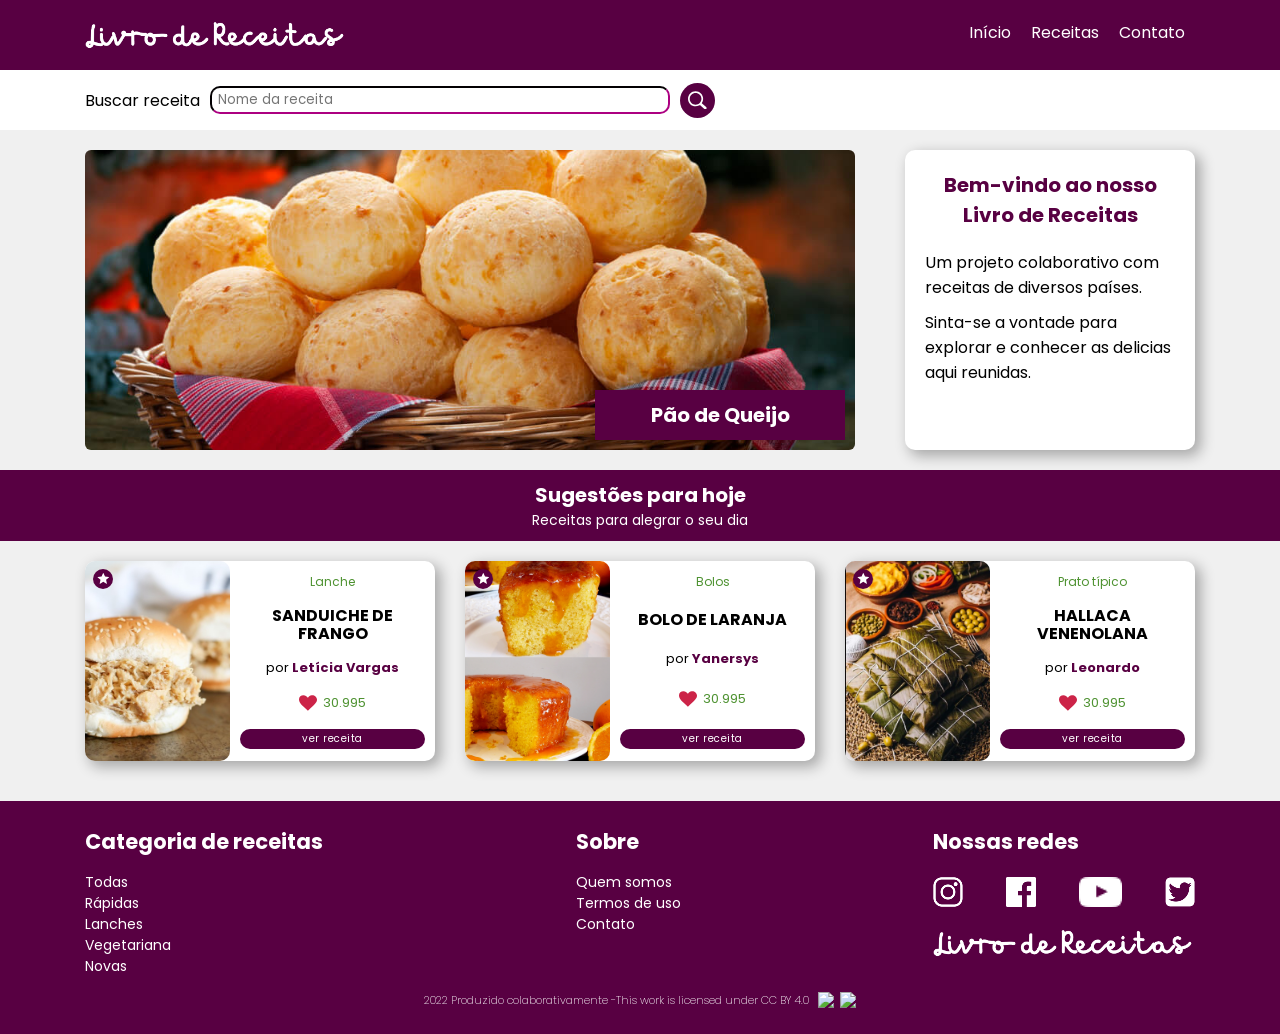
==== index.html @ b2bbbe7c "HTML and CSS" ====
<!DOCTYPE html>
<html lang="en">
<head>
  <meta charset="UTF-8">
  <meta http-equiv="X-UA-Compatible" content="IE=edge">
  <meta name="viewport" content="width=device-width, initial-scale=1.0">
  <link rel="stylesheet" href="styles.css">
  <link rel="preconnect" href="https://fonts.googleapis.com">
  <link rel="preconnect" href="https://fonts.gstatic.com" crossorigin>
  <link href="https://fonts.googleapis.com/css2?family=Poppins:ital,wght@0,200;0,400;0,700;1,200;1,400;1,700&display=swap" rel="stylesheet">
  <title>Livro de Receitas</title>
</head>
<body>
  <header>
    <nav id="upMenu">
      <div class="container">
        <img src="assets/LogoSemFundo.png" alt="Livro de Receitas" />
        <ul>
          <li><a href="#">Início</a></li>
          <li><a href="#">Receitas</a></li>
          <li><a href="#">Contato</a></li>
        </ul>
      </div>
    </nav>
    <div id="search">
      <div class="container">
        <label>Buscar receita</label>
        <input type="text" class="search" placeholder="Nome da receita"/>
        <button>
          <svg version="1.1" id="Layer_1" xmlns="http://www.w3.org/2000/svg" xmlns:xlink="http://www.w3.org/1999/xlink" x="0px" y="0px" width="122.879px" height="119.799px" viewBox="0 0 122.879 119.799" enable-background="new 0 0 122.879 119.799" xml:space="preserve">
            <g>
              <path d="M49.988,0h0.016v0.007C63.803,0.011,76.298,5.608,85.34,14.652c9.027,9.031,14.619,21.515,14.628,35.303h0.007v0.033v0.04 h-0.007c-0.005,5.557-0.917,10.905-2.594,15.892c-0.281,0.837-0.575,1.641-0.877,2.409v0.007c-1.446,3.66-3.315,7.12-5.547,10.307 l29.082,26.139l0.018,0.016l0.157,0.146l0.011,0.011c1.642,1.563,2.536,3.656,2.649,5.78c0.11,2.1-0.543,4.248-1.979,5.971 l-0.011,0.016l-0.175,0.203l-0.035,0.035l-0.146,0.16l-0.016,0.021c-1.565,1.642-3.654,2.534-5.78,2.646 c-2.097,0.111-4.247-0.54-5.971-1.978l-0.015-0.011l-0.204-0.175l-0.029-0.024L78.761,90.865c-0.88,0.62-1.778,1.209-2.687,1.765 c-1.233,0.755-2.51,1.466-3.813,2.115c-6.699,3.342-14.269,5.222-22.272,5.222v0.007h-0.016v-0.007 c-13.799-0.004-26.296-5.601-35.338-14.645C5.605,76.291,0.016,63.805,0.007,50.021H0v-0.033v-0.016h0.007 c0.004-13.799,5.601-26.296,14.645-35.338C23.683,5.608,36.167,0.016,49.955,0.007V0H49.988L49.988,0z M50.004,11.21v0.007h-0.016 h-0.033V11.21c-10.686,0.007-20.372,4.35-27.384,11.359C15.56,29.578,11.213,39.274,11.21,49.973h0.007v0.016v0.033H11.21 c0.007,10.686,4.347,20.367,11.359,27.381c7.009,7.012,16.705,11.359,27.403,11.361v-0.007h0.016h0.033v0.007 c10.686-0.007,20.368-4.348,27.382-11.359c7.011-7.009,11.358-16.702,11.36-27.4h-0.006v-0.016v-0.033h0.006 c-0.006-10.686-4.35-20.372-11.358-27.384C70.396,15.56,60.703,11.213,50.004,11.21L50.004,11.21z"/>
            </g>
          </svg>
        </button>
      </div>
    </div>
  </header>
  <main>
    <section class="container highlight">
      <div class="highlightImage">
        <span class="recipeTitle">Pão de Queijo</span>
        <img src="assets/recipes/paoDeQueijo.jpg" alt="Receita de pão de queijo" />
      </div>
      <aside>
        <header>Bem-vindo ao nosso Livro de Receitas</header>
        <p>Um projeto colaborativo com receitas de diversos países.</p>
        <p>Sinta-se a vontade para explorar e conhecer as delicias aqui reunidas.</p>
      </aside>
    </section>
    <section id="recipes">
      <header class="recipesHeader">
        <h1>Sugestões para hoje</h2>
        <h2>Receitas para alegrar o seu dia</h2>
      </header>
      <div class="container recipesBody">
        <article class="recipeCard">
          <div class="recipeImage">
            <button class="recipeFavorite" title="Favoritar receita">
              <svg id="Layer_1" data-name="Layer 1" xmlns="http://www.w3.org/2000/svg" viewBox="0 0 122.88 117.19">
                <path d="M64.39,2,80.11,38.76,120,42.33a3.2,3.2,0,0,1,1.83,5.59h0L91.64,74.25l8.92,39a3.2,3.2,0,0,1-4.87,3.4L61.44,96.19,27.09,116.73a3.2,3.2,0,0,1-4.76-3.46h0l8.92-39L1.09,47.92A3.2,3.2,0,0,1,3,42.32l39.74-3.56L58.49,2a3.2,3.2,0,0,1,5.9,0Z"/>
              </svg>
            </button>
            <img src="assets/recipes/sanduicheDeFrango.jpg" alt="Foto de uma receita" />
          </div>
          <div class="recipeInfo">
            <label class="recipeType">Lanche</label>
            <h3>Sanduiche de Frango</h3>
            <label class="recipeAuthor">por <span>Letícia Vargas</span></label>
            <span class="recipeFavorites">
              <svg id="Layer_1" data-name="Layer 1" xmlns="http://www.w3.org/2000/svg" viewBox="0 0 122.88 107.39">
                <path class="cls-1" d="M60.83,17.18c8-8.35,13.62-15.57,26-17C110-2.46,131.27,21.26,119.57,44.61c-3.33,6.65-10.11,14.56-17.61,22.32-8.23,8.52-17.34,16.87-23.72,23.2l-17.4,17.26L46.46,93.55C29.16,76.89,1,55.92,0,29.94-.63,11.74,13.73.08,30.25.29c14.76.2,21,7.54,30.58,16.89Z"/>
              </svg>
              <label>30.995</label>
            </span>
            <a href="#" target="_self" class="recipeLink">
              ver receita
            </a>
          </div>
        </article>
        <article class="recipeCard">
          <div class="recipeImage">
            <button class="recipeFavorite" title="Favoritar receita">
              <svg id="Layer_1" data-name="Layer 1" xmlns="http://www.w3.org/2000/svg" viewBox="0 0 122.88 117.19">
                <path d="M64.39,2,80.11,38.76,120,42.33a3.2,3.2,0,0,1,1.83,5.59h0L91.64,74.25l8.92,39a3.2,3.2,0,0,1-4.87,3.4L61.44,96.19,27.09,116.73a3.2,3.2,0,0,1-4.76-3.46h0l8.92-39L1.09,47.92A3.2,3.2,0,0,1,3,42.32l39.74-3.56L58.49,2a3.2,3.2,0,0,1,5.9,0Z"/>
              </svg>
            </button>
            <img src="assets/recipes/boloDeLaranja.jpg" alt="Foto de uma receita" />
          </div>
          <div class="recipeInfo">
            <label class="recipeType">Bolos</label>
            <h3>Bolo de Laranja</h3>
            <label class="recipeAuthor">por <span>Yanersys</span></label>
            <span class="recipeFavorites">
              <svg id="Layer_1" data-name="Layer 1" xmlns="http://www.w3.org/2000/svg" viewBox="0 0 122.88 107.39">
                <path class="cls-1" d="M60.83,17.18c8-8.35,13.62-15.57,26-17C110-2.46,131.27,21.26,119.57,44.61c-3.33,6.65-10.11,14.56-17.61,22.32-8.23,8.52-17.34,16.87-23.72,23.2l-17.4,17.26L46.46,93.55C29.16,76.89,1,55.92,0,29.94-.63,11.74,13.73.08,30.25.29c14.76.2,21,7.54,30.58,16.89Z"/>
              </svg>
              <label>30.995</label>
            </span>
            <a href="#" target="_self" class="recipeLink">
              ver receita
            </a>
          </div>
        </article>
        <article class="recipeCard">
          <div class="recipeImage">
            <button class="recipeFavorite" title="Favoritar receita">
              <svg id="Layer_1" data-name="Layer 1" xmlns="http://www.w3.org/2000/svg" viewBox="0 0 122.88 117.19">
                <path d="M64.39,2,80.11,38.76,120,42.33a3.2,3.2,0,0,1,1.83,5.59h0L91.64,74.25l8.92,39a3.2,3.2,0,0,1-4.87,3.4L61.44,96.19,27.09,116.73a3.2,3.2,0,0,1-4.76-3.46h0l8.92-39L1.09,47.92A3.2,3.2,0,0,1,3,42.32l39.74-3.56L58.49,2a3.2,3.2,0,0,1,5.9,0Z"/>
              </svg>
            </button>
            <img src="assets/recipes/hallacaVenezolana.jpg" alt="Foto da Hallaca Venenolana" />
          </div>
          <div class="recipeInfo">
            <label class="recipeType">Prato típico</label>
            <h3>Hallaca Venenolana</h3>
            <label class="recipeAuthor">por <span>Leonardo</span></label>
            <span class="recipeFavorites">
              <svg id="Layer_1" data-name="Layer 1" xmlns="http://www.w3.org/2000/svg" viewBox="0 0 122.88 107.39">
                <path class="cls-1" d="M60.83,17.18c8-8.35,13.62-15.57,26-17C110-2.46,131.27,21.26,119.57,44.61c-3.33,6.65-10.11,14.56-17.61,22.32-8.23,8.52-17.34,16.87-23.72,23.2l-17.4,17.26L46.46,93.55C29.16,76.89,1,55.92,0,29.94-.63,11.74,13.73.08,30.25.29c14.76.2,21,7.54,30.58,16.89Z"/>
              </svg>
              <label>30.995</label>
            </span>
            <a href="#" target="_self" class="recipeLink">
              ver receita
            </a>
          </div>
        </article>
      </div>
    </section>
  </main>

  <footer>
    <div class="container">
      <div class="footer">
        <div class="infoCollumn">
          <h3>Categoria de receitas</h3>
          <ul>
            <li><a href="#">Todas</a></li>
            <li><a href="#">Rápidas</a></li>
            <li><a href="#">Lanches</a></li>
            <li><a href="#">Vegetariana</a></li>
            <li><a href="#">Novas</a></li>
          </ul>
        </div>
        <div class="infoCollumn">
          <h3>Sobre</h3>
          <ul>
            <li><a href="#">Quem somos</a></li>
            <li><a href="#">Termos de uso</a></li>
            <li><a href="#">Contato</a></li>
          </ul>
        </div>
        <div class="infoSocialMedia">
          <h3>Nossas redes</h3>
          <span>
            <a href="#"><img src="assets/instagram.png" alt="Visite nosso perfil no Instagram"/></a>
            <a href="#"><img src="assets/facebook.png" alt="Visite nossa página no facebook"/></a>
            <a href="#"><img src="assets/youtube.png" alt="Você já conhece nosso canal do youtube" /></a>
            <a href="#"><img src="assets/twitter.png" alt="Conheça nosso perfil no twitter" /></a>
          </span>
          <img src="assets/LogoSemFundo.png" alt="Livro de Receitas" />
        </div>
      </div>
      <div class="creativecommons">
        <span>2022 Produzido colaborativamente - </span>
        <p xmlns:cc="http://creativecommons.org/ns#" >This work is licensed under <a href="http://creativecommons.org/licenses/by/4.0/?ref=chooser-v1" target="_blank" rel="license noopener noreferrer" style="display:inline-block;">CC BY 4.0
          <img style="height:20px!important;margin-left:6px;vertical-align:text-bottom;" src="https://mirrors.creativecommons.org/presskit/icons/cc.svg?ref=chooser-v1">
          <img style="height:20px!important;margin-left:3px;vertical-align:text-bottom;" src="https://mirrors.creativecommons.org/presskit/icons/by.svg?ref=chooser-v1"></a></p>
      </div>
    </div>
  </footer>
</body>
</html>
---- styles.css ----
/*** Configurações globais ***/
* {
  padding: 0;
  margin: 0;
  font-family: 'Poppins', sans-serif;
}

a, :visited, :hover, :active {
  text-decoration: inherit;
  color: inherit;
}

body {
  background-color: #f0f0f0;
  height: 100%;
}

.container {
  padding: 0 15px;
  margin:  0 auto;
  width: 100%;
  box-sizing: border-box;
}

ul {
  list-style: none;
}

@media (min-width: 992px) {
  .container {
    max-width: 960px;
  }
}

@media (min-width: 1200px) {
  .container {
    max-width: 1140px;
  }
}

/*** MENU SUPERIOR ***/
#upMenu {
  height: 70px;
  width: 100%;
  background-color: #580042;
  padding: 10px 50px;
  box-sizing: border-box;
  display: flex;
  align-items: center;
}

#upMenu .container {
  display: flex;
  justify-content: space-between;
}

#upMenu .container img {
  height: 30px;
}

#upMenu .container ul {
  display: flex;
  color: #FFFFFF;
}

#upMenu .container ul li {
  padding: 0 10px;
  cursor: pointer;
}

#upMenu .container ul li:hover {
  text-decoration: underline 3px solid;
  text-decoration-color: #4E9231;
  opacity: 0.8;
}

#upMenu .container ul li:active {
  text-decoration: underline wavy;
  text-decoration-color: #1E6600;
}

/*** Barra de search***/
#search {
  display: flex;
  align-items: center;
  background-color: #FFFFFF;
  width: 100%;
  height: 60px;
}

#search .container {
  display: flex;
  align-items: center;  
}

#search .container .search {
  margin: 0 10px;
  border-radius: 10px;
  width: 40%;
  padding: 2px 6px;
  border-color: #580042;
}

#search .container button {
  height: 35px;
  width: 35px;
  border: none;
  background-color: #580042;
  border-radius: 50%;
  cursor: pointer;
  display: flex;
  justify-content: center;
  align-items: center;
  border: 2px solid transparent;
}

#search .container button svg {
  width: 60%;
  height: 60%;
  fill:#FFFFFF;
}

#search .container button:hover {
  border-color: #580042;
  background-color: #FFFFFF;
}

#search .container button:hover svg {
  fill: #580042;
}

/*** Highlight Section***/
.highlight {
  height: 300px;
  display: flex;
  margin-top: 20px;
}

.highlight .highlightImage {
  width: 100%;
  height: 100%;
  border-radius: 6px;
  position: relative;
}

.highlight .highlightImage img {
  width: 100%;
  object-fit: cover;
  height: 100%;
  border-radius: inherit;
}

.highlight .highlightImage .recipeTitle {
  background-color: #580042;
  position: absolute;
  bottom: 10px;
  right: 10px;
  color: #FFFFFF;
  height: 50px;
  width: 250px;
  font-size: 20px;
  font-weight: 700;
  text-align: center;
  line-height: 50px;
}

.highlight aside {
  width: 400px;
  box-sizing: border-box;
  margin-left: 50px;
  padding: 20px;
  border-radius: 10px;
  background-color: #FFFFFF;
  box-shadow: 5px 5px 14px 1px rgba(0,0,0,0.3);
}

.highlight aside header {
  text-align: center;
  font-size: 20px;
  font-weight: 700;
  color: #580042;
  margin-bottom: 20px;
}
.highlight aside p {
  margin-bottom: 10px;
}

/*** Recipes Section ***/
.recipesHeader {
  text-align: center;
  margin: 20px 0;
  background-color: #580042;
  color: #FFFFFF;
  padding: 10px 0;
}

.recipesHeader h1 {
  font-size: 20px;
}

.recipesHeader h2 {
  font-size: 14px;
  font-weight: 400;
}

.recipesBody {
  display: flex;
  flex-wrap: wrap;
  justify-content: space-between;

}

.recipesBody .recipeCard {
  height: 200px;
  width: 350px;
  border-radius: 10px;
  background-color: #FFFFFF;
  display: flex;
  margin-bottom: 20px;
  box-shadow: 5px 5px 14px 1px rgba(0,0,0,0.3);
}

.recipesBody .recipeCard .recipeImage {
  width: 145px;
  height: 200px;
  border-radius: inherit;
  overflow: hidden;
}

.recipesBody .recipeCard .recipeImage img {
  object-fit: cover;
  height: inherit;
  width: inherit;
}

.recipeCard .recipeFavorite {
  height: 20px;
  width: 20px;
  background-color: #580042;
  border-radius: 50%;
  position: absolute;
  border: 1px solid transparent;
  margin: 8px;
  cursor: pointer;
} 

.recipeCard .recipeFavorite svg {
  fill: #FFFFFF;
  height: 60%;
  width: 70%;
}

.recipeCard .recipeFavorite:hover {
  border-color: #580042;
  background-color: #FFFFFF;
}

.recipeCard .recipeFavorite:hover svg {
  fill: #580042;
}

.recipesBody .recipeCard .recipeInfo {
  display: flex;
  width: 205px;
  flex-direction: column;
  justify-content: space-between;
  align-items: center;
  text-align: center;
  padding: 12px;
  box-sizing: border-box;
}

.recipeInfo .recipeType {
  font-size: 12px;
  color:#4E9231;
}

.recipeInfo h3 {
  font-size: 16px;
  font-weight: 700;
  max-width: 90%;
  max-height: 35px;
  line-height: 18px;
  text-overflow: ellipsis;
  text-transform: uppercase;
  overflow: hidden;
  margin: 10px;
}

.recipeInfo .recipeAuthor {
  display: inline;
  font-size: 13px;
}

.recipeInfo .recipeAuthor span {
  color: #580042;
  font-weight: 700;
}

.recipeInfo .recipeFavorites {
  display: flex;
  align-items: center;
  justify-content: center;
  margin: 10px 0;
  color: #4E9231;
  font-size: 13px;
}

.recipeInfo .recipeFavorites svg {
  height: 18px;
  width: 18px;
  fill: #CC2448;
  margin-right: 6px;
}

.recipeInfo .recipeLink {
  background-color: #580042;
  color: #FFFFFF;
  height: 16px;
  width: 100%;
  border-radius: 30px;
  text-align: center;
  font-size: 10px;
  display: flex;
  justify-content: center;
  align-items: center;
  cursor: pointer;
  border: 2px solid transparent;
  letter-spacing: 0.5px;
}

.recipeInfo .recipeLink:hover {
  border-color: #580042;
  background-color: #FFFFFF;
  color: #580042;
}

/*** FOOTER ***/
footer {
  background-color: #580042;
  min-height: 200px;
  width: 100%;
}

.footer {
  display: flex;
  padding-top: 25px;
  justify-content: space-between;
  color: #FFFFFF;
  font-size: 14px;
  margin-top: 20px;
}

.footer  h3 {
  font-size: 21px;
  margin-bottom: 15px;
}

.footer ul li:hover {
  text-decoration: underline 3px solid;
  text-decoration-color: #4E9231;
  opacity: 0.8;
}

.footer ul li:active {
  text-decoration: underline wavy;
  text-decoration-color: #1E6600;
}

.infoSocialMedia {
  display: flex;
  flex-direction: column;
}

.infoSocialMedia span {
  width: 100%;
  display: flex;
  justify-content: space-between;
  align-items: center;
  margin: 5px 0 15px;
}

.infoSocialMedia span a:hover {
  transform: scale(1.1);
  transition: ease all 0.3s;
}

.infoSocialMedia img {
  height: 30px;
}

.creativecommons {
  color: #FFFFFF;
  font-size: 11px;
  text-align: center;
  padding: 15px 0 25px;
  font-weight: 200;
  display: flex;
  justify-content: center;
  align-items: end;
}
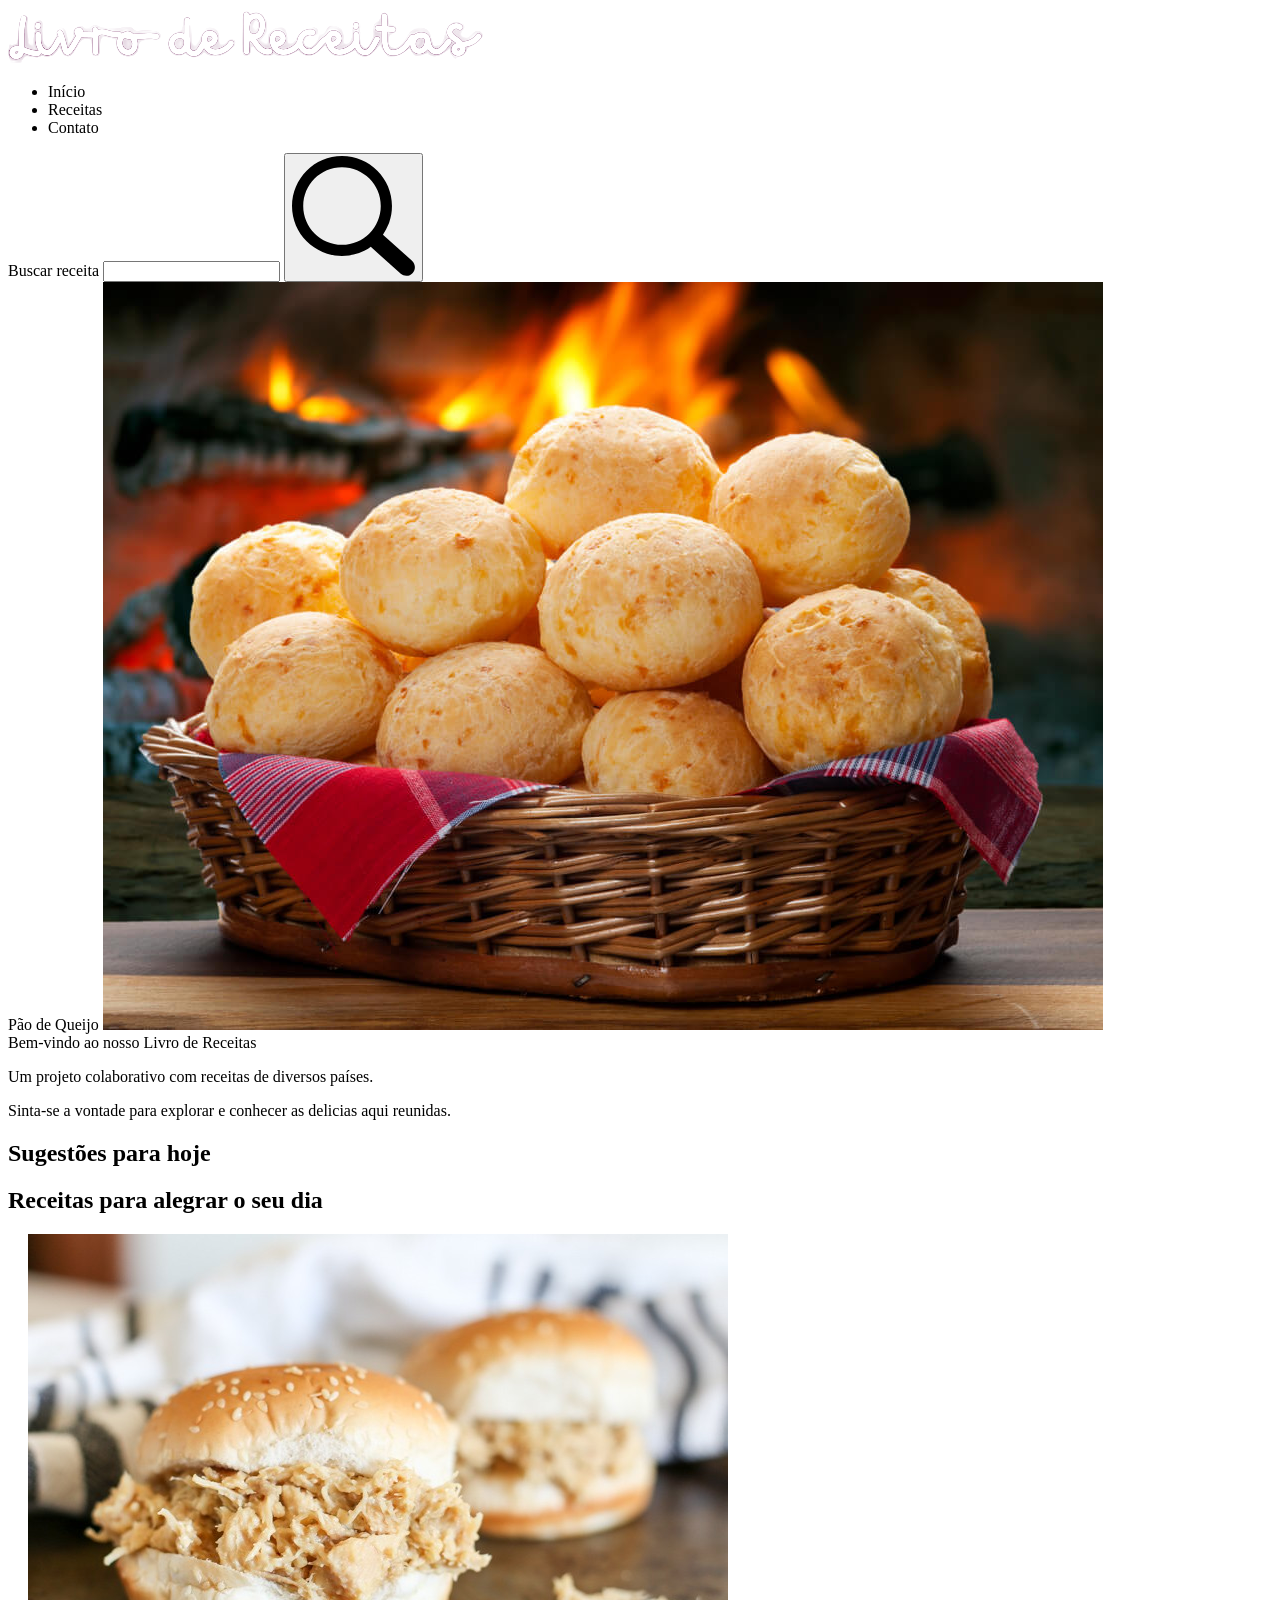
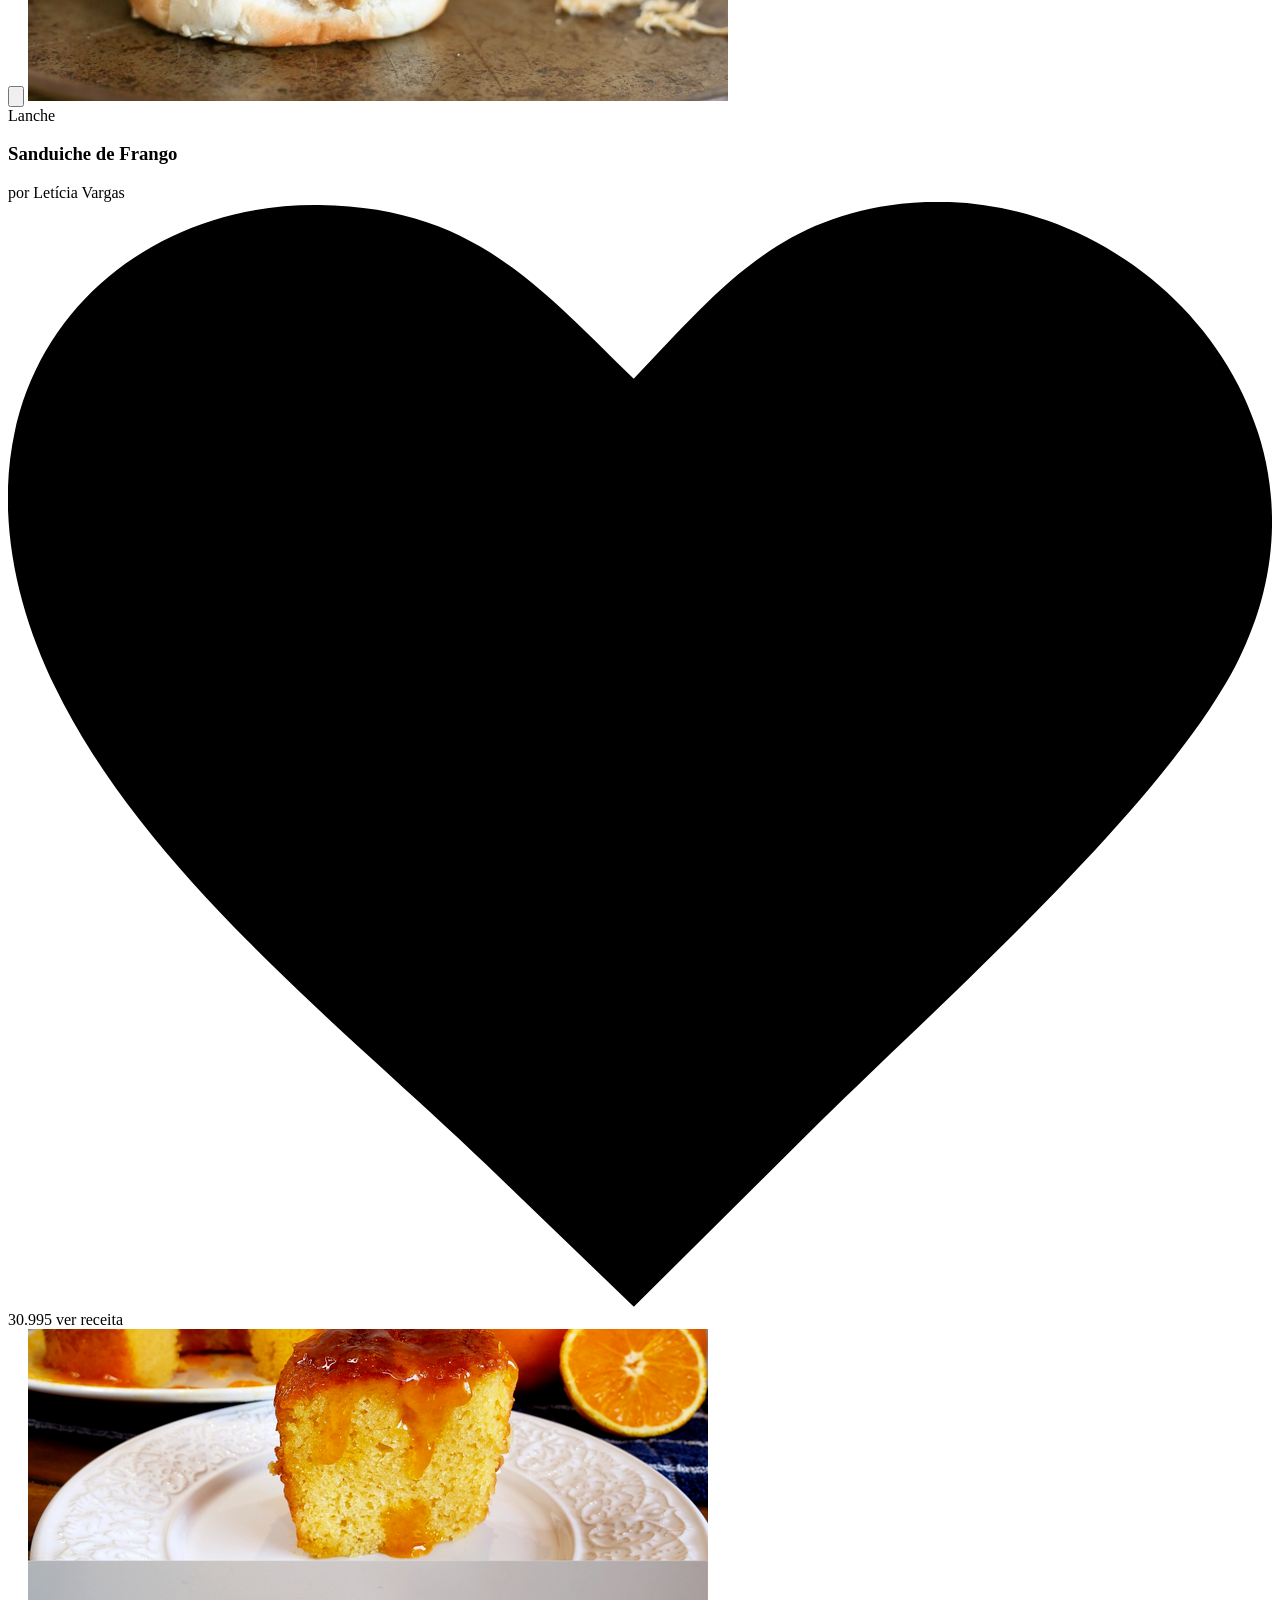
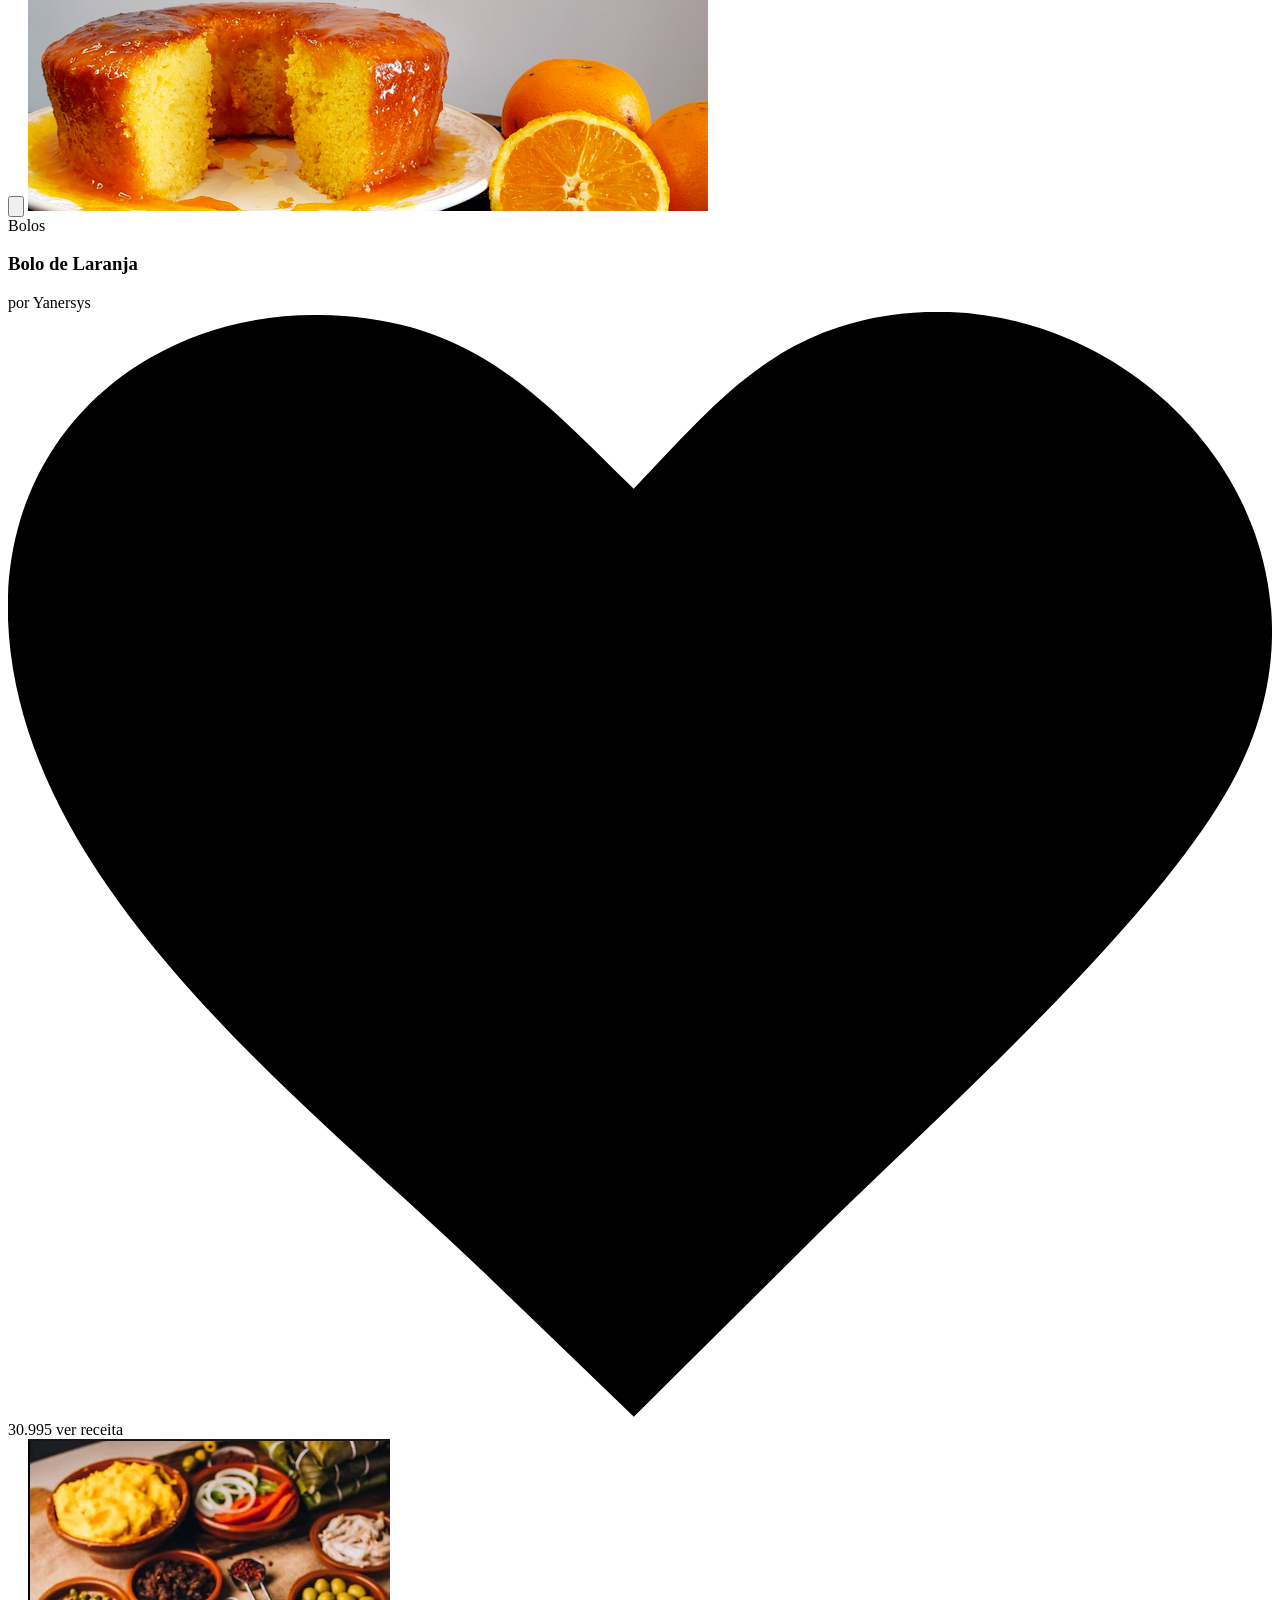
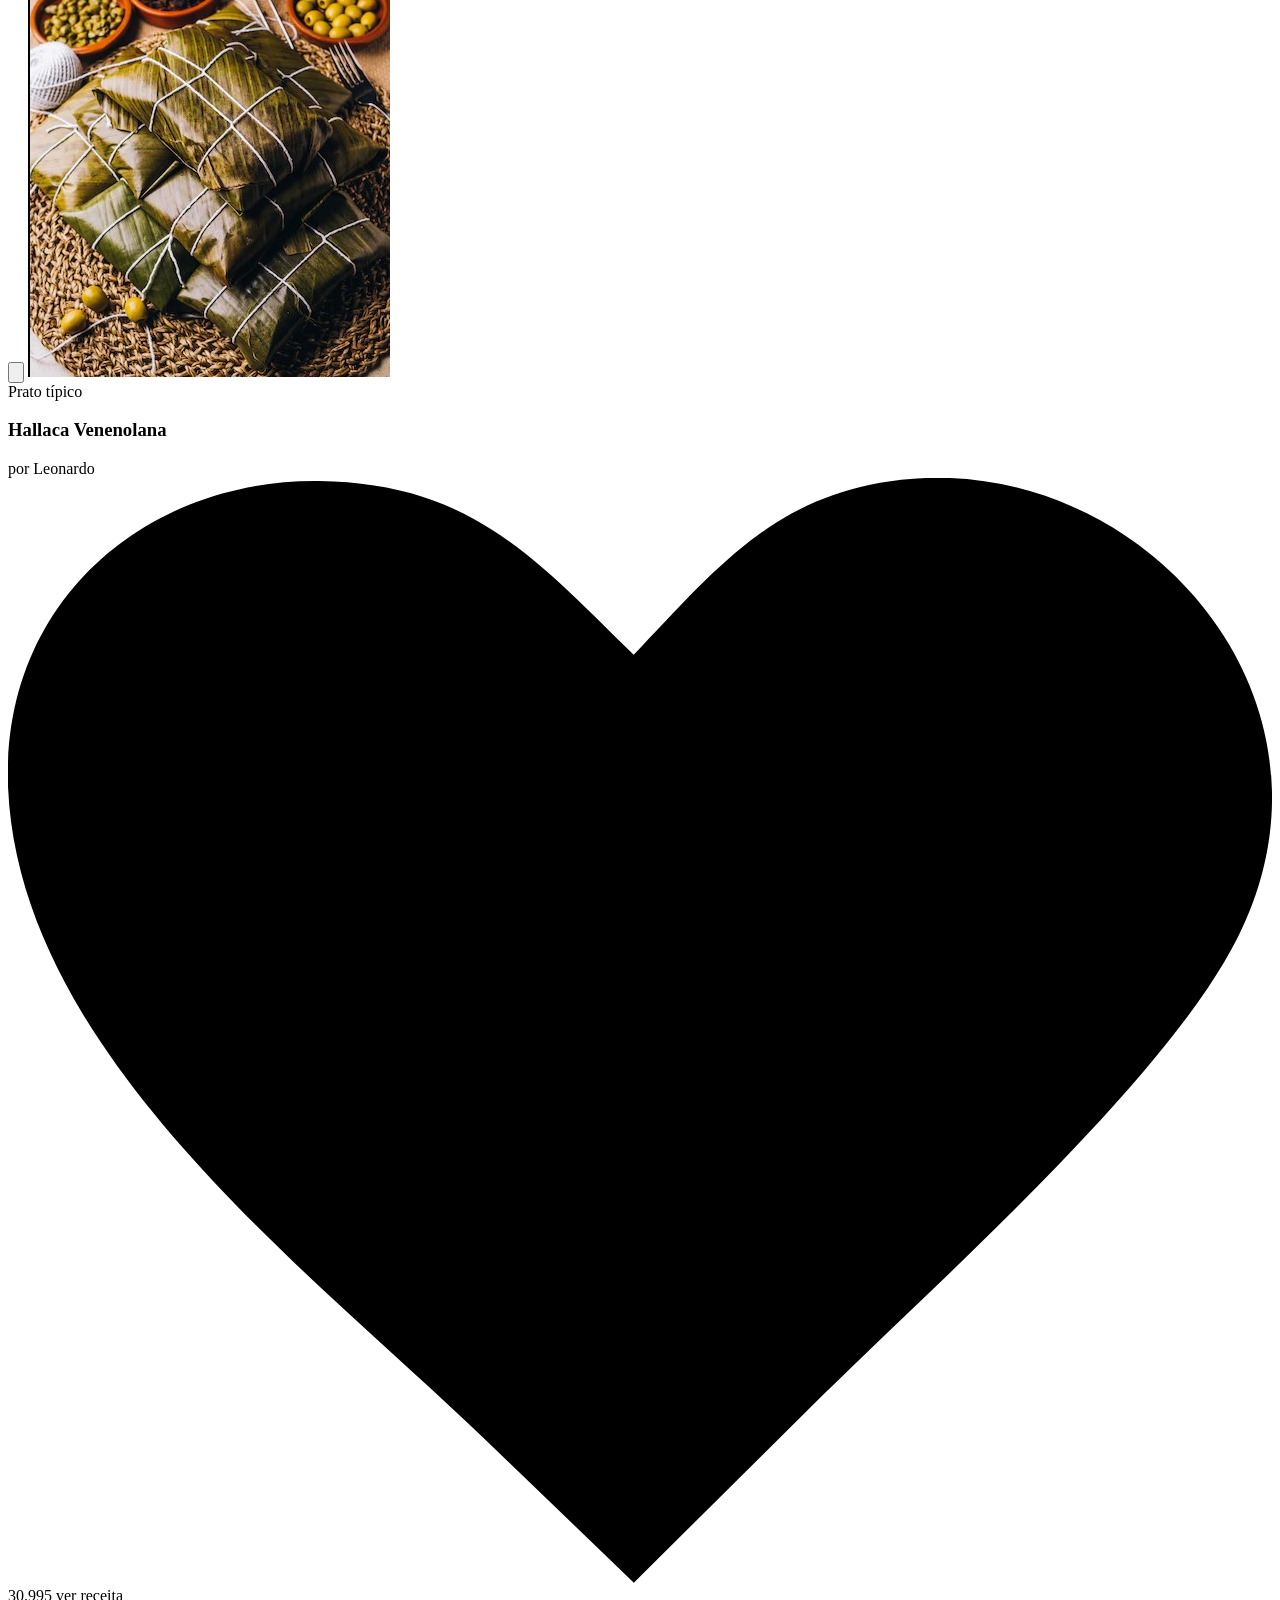
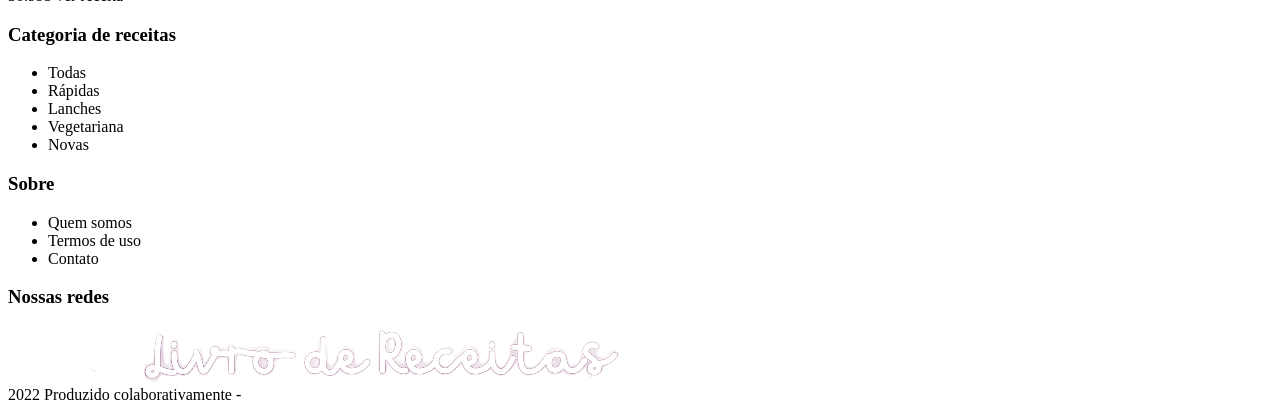
==== commit 16b7a889: "New structure" ====
--- a/index.html
+++ b/index.html
@@ -4,28 +4,24 @@
   <meta charset="UTF-8">
   <meta http-equiv="X-UA-Compatible" content="IE=edge">
   <meta name="viewport" content="width=device-width, initial-scale=1.0">
-  <link rel="stylesheet" href="styles.css">
-  <link rel="preconnect" href="https://fonts.googleapis.com">
-  <link rel="preconnect" href="https://fonts.gstatic.com" crossorigin>
-  <link href="https://fonts.googleapis.com/css2?family=Poppins:ital,wght@0,200;0,400;0,700;1,200;1,400;1,700&display=swap" rel="stylesheet">
-  <title>Livro de Receitas</title>
+  <title>HTML</title>
 </head>
 <body>
   <header>
-    <nav id="upMenu">
-      <div class="container">
-        <img src="assets/LogoSemFundo.png" alt="Livro de Receitas" />
+    <nav>
+      <div>
+        <img src="assets/LogoSemFundo.png" />
         <ul>
-          <li><a href="#">Início</a></li>
-          <li><a href="#">Receitas</a></li>
-          <li><a href="#">Contato</a></li>
+          <li> Início </li>
+          <li> Receitas </li>
+          <li> Contato </li>
         </ul>
       </div>
     </nav>
-    <div id="search">
-      <div class="container">
+    <div>
+      <div>
         <label>Buscar receita</label>
-        <input type="text" class="search" placeholder="Nome da receita"/>
+        <input type="text"/>
         <button>
           <svg version="1.1" id="Layer_1" xmlns="http://www.w3.org/2000/svg" xmlns:xlink="http://www.w3.org/1999/xlink" x="0px" y="0px" width="122.879px" height="119.799px" viewBox="0 0 122.879 119.799" enable-background="new 0 0 122.879 119.799" xml:space="preserve">
             <g>
@@ -37,10 +33,10 @@
     </div>
   </header>
   <main>
-    <section class="container highlight">
-      <div class="highlightImage">
-        <span class="recipeTitle">Pão de Queijo</span>
-        <img src="assets/recipes/paoDeQueijo.jpg" alt="Receita de pão de queijo" />
+    <section>
+      <div>
+        <span>Pão de Queijo</span>
+        <img src="assets/recipes/paoDeQueijo.jpg" />
       </div>
       <aside>
         <header>Bem-vindo ao nosso Livro de Receitas</header>
@@ -48,82 +44,82 @@
         <p>Sinta-se a vontade para explorar e conhecer as delicias aqui reunidas.</p>
       </aside>
     </section>
-    <section id="recipes">
-      <header class="recipesHeader">
+    <section>
+      <header>
         <h1>Sugestões para hoje</h2>
         <h2>Receitas para alegrar o seu dia</h2>
       </header>
-      <div class="container recipesBody">
-        <article class="recipeCard">
-          <div class="recipeImage">
-            <button class="recipeFavorite" title="Favoritar receita">
+      <div>
+        <article>
+          <div>
+            <button>
               <svg id="Layer_1" data-name="Layer 1" xmlns="http://www.w3.org/2000/svg" viewBox="0 0 122.88 117.19">
                 <path d="M64.39,2,80.11,38.76,120,42.33a3.2,3.2,0,0,1,1.83,5.59h0L91.64,74.25l8.92,39a3.2,3.2,0,0,1-4.87,3.4L61.44,96.19,27.09,116.73a3.2,3.2,0,0,1-4.76-3.46h0l8.92-39L1.09,47.92A3.2,3.2,0,0,1,3,42.32l39.74-3.56L58.49,2a3.2,3.2,0,0,1,5.9,0Z"/>
               </svg>
             </button>
-            <img src="assets/recipes/sanduicheDeFrango.jpg" alt="Foto de uma receita" />
+            <img src="assets/recipes/sanduicheDeFrango.jpg"/>
           </div>
-          <div class="recipeInfo">
-            <label class="recipeType">Lanche</label>
+          <div>
+            <label>Lanche</label>
             <h3>Sanduiche de Frango</h3>
-            <label class="recipeAuthor">por <span>Letícia Vargas</span></label>
-            <span class="recipeFavorites">
+            <label>por <span>Letícia Vargas</span></label>
+            <span>
               <svg id="Layer_1" data-name="Layer 1" xmlns="http://www.w3.org/2000/svg" viewBox="0 0 122.88 107.39">
                 <path class="cls-1" d="M60.83,17.18c8-8.35,13.62-15.57,26-17C110-2.46,131.27,21.26,119.57,44.61c-3.33,6.65-10.11,14.56-17.61,22.32-8.23,8.52-17.34,16.87-23.72,23.2l-17.4,17.26L46.46,93.55C29.16,76.89,1,55.92,0,29.94-.63,11.74,13.73.08,30.25.29c14.76.2,21,7.54,30.58,16.89Z"/>
               </svg>
               <label>30.995</label>
             </span>
-            <a href="#" target="_self" class="recipeLink">
+            <span>
               ver receita
-            </a>
+            </span>
           </div>
         </article>
-        <article class="recipeCard">
-          <div class="recipeImage">
-            <button class="recipeFavorite" title="Favoritar receita">
+        <article>
+          <div>
+            <button>
               <svg id="Layer_1" data-name="Layer 1" xmlns="http://www.w3.org/2000/svg" viewBox="0 0 122.88 117.19">
                 <path d="M64.39,2,80.11,38.76,120,42.33a3.2,3.2,0,0,1,1.83,5.59h0L91.64,74.25l8.92,39a3.2,3.2,0,0,1-4.87,3.4L61.44,96.19,27.09,116.73a3.2,3.2,0,0,1-4.76-3.46h0l8.92-39L1.09,47.92A3.2,3.2,0,0,1,3,42.32l39.74-3.56L58.49,2a3.2,3.2,0,0,1,5.9,0Z"/>
               </svg>
             </button>
             <img src="assets/recipes/boloDeLaranja.jpg" alt="Foto de uma receita" />
           </div>
-          <div class="recipeInfo">
-            <label class="recipeType">Bolos</label>
+          <div>
+            <label>Bolos</label>
             <h3>Bolo de Laranja</h3>
-            <label class="recipeAuthor">por <span>Yanersys</span></label>
-            <span class="recipeFavorites">
+            <label>por <span>Yanersys</span></label>
+            <span>
               <svg id="Layer_1" data-name="Layer 1" xmlns="http://www.w3.org/2000/svg" viewBox="0 0 122.88 107.39">
                 <path class="cls-1" d="M60.83,17.18c8-8.35,13.62-15.57,26-17C110-2.46,131.27,21.26,119.57,44.61c-3.33,6.65-10.11,14.56-17.61,22.32-8.23,8.52-17.34,16.87-23.72,23.2l-17.4,17.26L46.46,93.55C29.16,76.89,1,55.92,0,29.94-.63,11.74,13.73.08,30.25.29c14.76.2,21,7.54,30.58,16.89Z"/>
               </svg>
               <label>30.995</label>
             </span>
-            <a href="#" target="_self" class="recipeLink">
+            <span>
               ver receita
-            </a>
+            </span>
           </div>
         </article>
-        <article class="recipeCard">
-          <div class="recipeImage">
-            <button class="recipeFavorite" title="Favoritar receita">
+        <article>
+          <div>
+            <button>
               <svg id="Layer_1" data-name="Layer 1" xmlns="http://www.w3.org/2000/svg" viewBox="0 0 122.88 117.19">
                 <path d="M64.39,2,80.11,38.76,120,42.33a3.2,3.2,0,0,1,1.83,5.59h0L91.64,74.25l8.92,39a3.2,3.2,0,0,1-4.87,3.4L61.44,96.19,27.09,116.73a3.2,3.2,0,0,1-4.76-3.46h0l8.92-39L1.09,47.92A3.2,3.2,0,0,1,3,42.32l39.74-3.56L58.49,2a3.2,3.2,0,0,1,5.9,0Z"/>
               </svg>
             </button>
             <img src="assets/recipes/hallacaVenezolana.jpg" alt="Foto da Hallaca Venenolana" />
           </div>
-          <div class="recipeInfo">
-            <label class="recipeType">Prato típico</label>
+          <div>
+            <label>Prato típico</label>
             <h3>Hallaca Venenolana</h3>
-            <label class="recipeAuthor">por <span>Leonardo</span></label>
-            <span class="recipeFavorites">
+            <label>por <span>Leonardo</span></label>
+            <span>
               <svg id="Layer_1" data-name="Layer 1" xmlns="http://www.w3.org/2000/svg" viewBox="0 0 122.88 107.39">
                 <path class="cls-1" d="M60.83,17.18c8-8.35,13.62-15.57,26-17C110-2.46,131.27,21.26,119.57,44.61c-3.33,6.65-10.11,14.56-17.61,22.32-8.23,8.52-17.34,16.87-23.72,23.2l-17.4,17.26L46.46,93.55C29.16,76.89,1,55.92,0,29.94-.63,11.74,13.73.08,30.25.29c14.76.2,21,7.54,30.58,16.89Z"/>
               </svg>
               <label>30.995</label>
             </span>
-            <a href="#" target="_self" class="recipeLink">
+            <span>
               ver receita
-            </a>
+            </span>
           </div>
         </article>
       </div>
@@ -131,42 +127,39 @@
   </main>
 
   <footer>
-    <div class="container">
-      <div class="footer">
-        <div class="infoCollumn">
+    <div>
+      <div>
+        <div>
           <h3>Categoria de receitas</h3>
           <ul>
-            <li><a href="#">Todas</a></li>
-            <li><a href="#">Rápidas</a></li>
-            <li><a href="#">Lanches</a></li>
-            <li><a href="#">Vegetariana</a></li>
-            <li><a href="#">Novas</a></li>
+            <li> Todas </li>
+            <li> Rápidas </li>
+            <li> Lanches </li>
+            <li> Vegetariana </li>
+            <li> Novas </li>
           </ul>
         </div>
-        <div class="infoCollumn">
+        <div>
           <h3>Sobre</h3>
           <ul>
-            <li><a href="#">Quem somos</a></li>
-            <li><a href="#">Termos de uso</a></li>
-            <li><a href="#">Contato</a></li>
+            <li> Quem somos </li>
+            <li> Termos de uso </li>
+            <li> Contato </li>
           </ul>
         </div>
-        <div class="infoSocialMedia">
+        <div>
           <h3>Nossas redes</h3>
           <span>
-            <a href="#"><img src="assets/instagram.png" alt="Visite nosso perfil no Instagram"/></a>
-            <a href="#"><img src="assets/facebook.png" alt="Visite nossa página no facebook"/></a>
-            <a href="#"><img src="assets/youtube.png" alt="Você já conhece nosso canal do youtube" /></a>
-            <a href="#"><img src="assets/twitter.png" alt="Conheça nosso perfil no twitter" /></a>
+             <img src="assets/instagram.png" alt="Visite nosso perfil no Instagram"/> 
+             <img src="assets/facebook.png" alt="Visite nossa página no facebook"/> 
+             <img src="assets/youtube.png" alt="Você já conhece nosso canal do youtube" /> 
+             <img src="assets/twitter.png" alt="Conheça nosso perfil no twitter" /> 
           </span>
           <img src="assets/LogoSemFundo.png" alt="Livro de Receitas" />
         </div>
       </div>
-      <div class="creativecommons">
+      <div>
         <span>2022 Produzido colaborativamente - </span>
-        <p xmlns:cc="http://creativecommons.org/ns#" >This work is licensed under <a href="http://creativecommons.org/licenses/by/4.0/?ref=chooser-v1" target="_blank" rel="license noopener noreferrer" style="display:inline-block;">CC BY 4.0
-          <img style="height:20px!important;margin-left:6px;vertical-align:text-bottom;" src="https://mirrors.creativecommons.org/presskit/icons/cc.svg?ref=chooser-v1">
-          <img style="height:20px!important;margin-left:3px;vertical-align:text-bottom;" src="https://mirrors.creativecommons.org/presskit/icons/by.svg?ref=chooser-v1"></a></p>
       </div>
     </div>
   </footer>
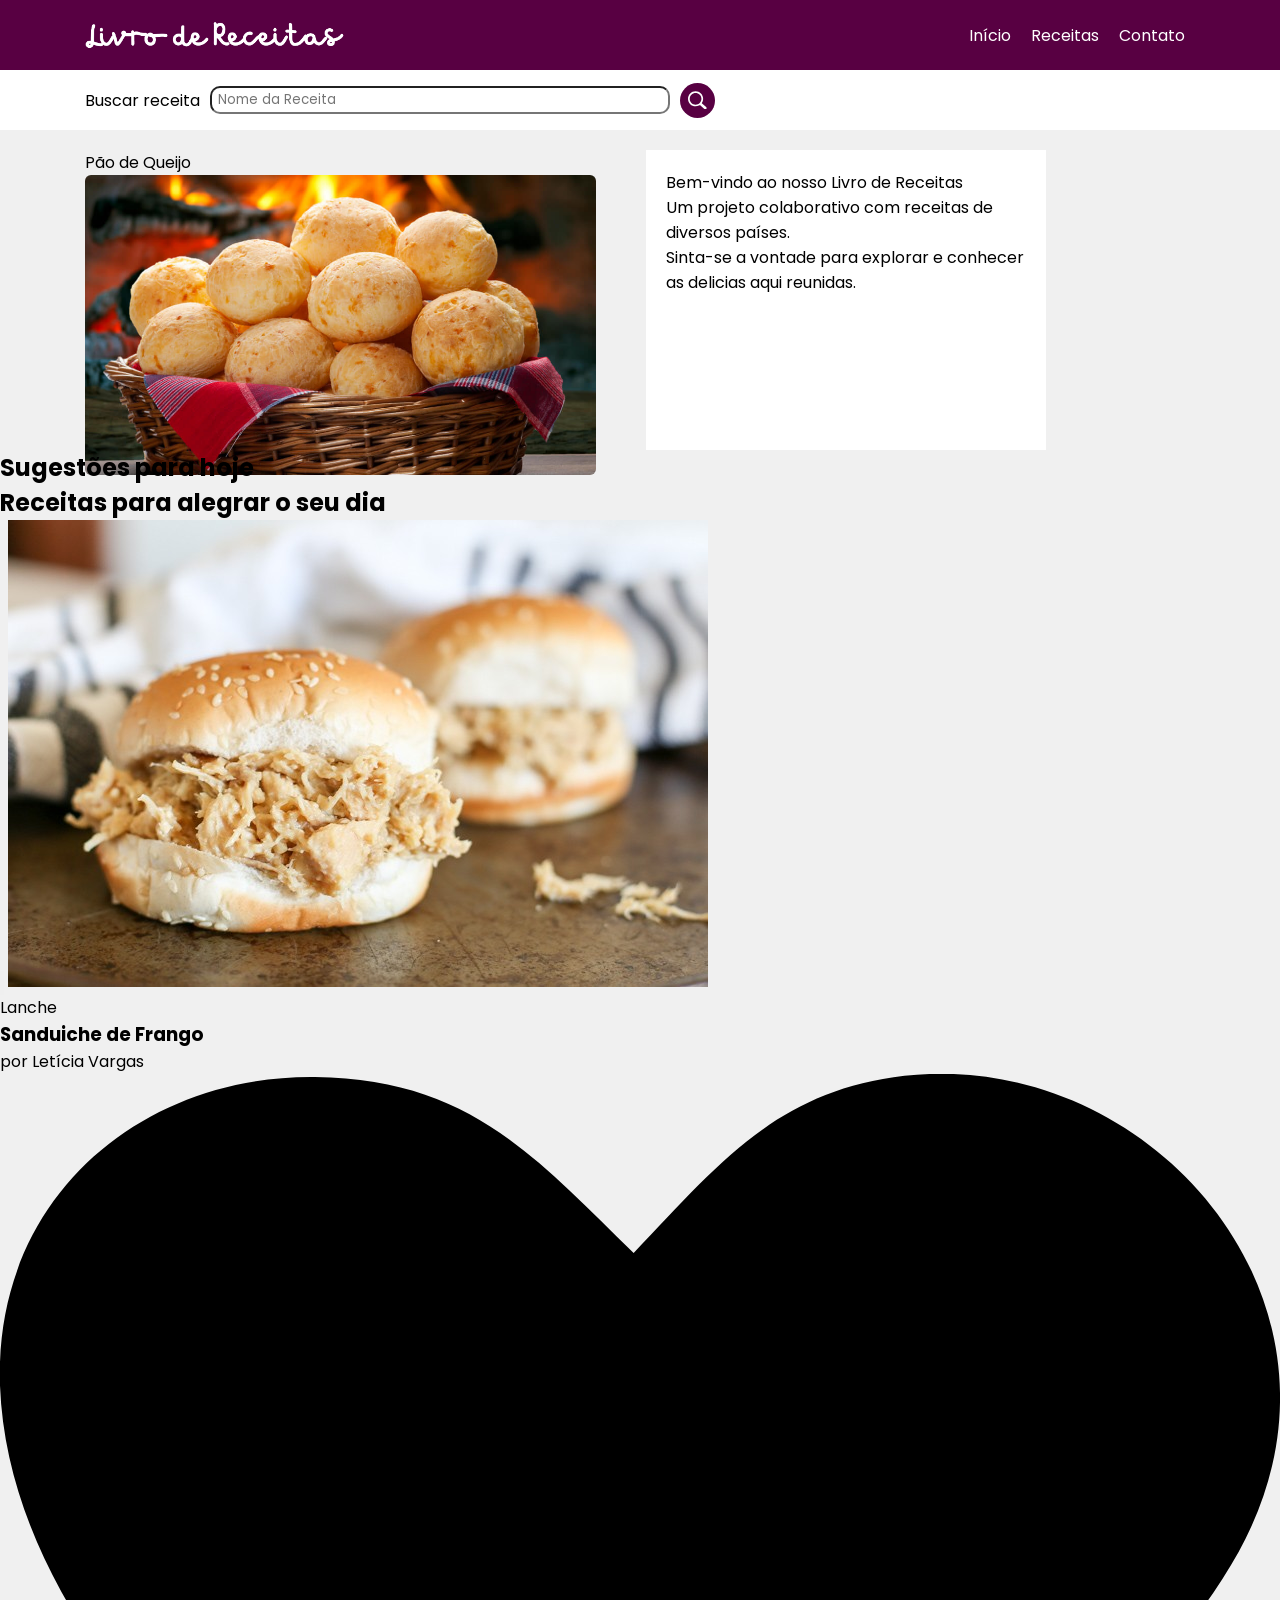
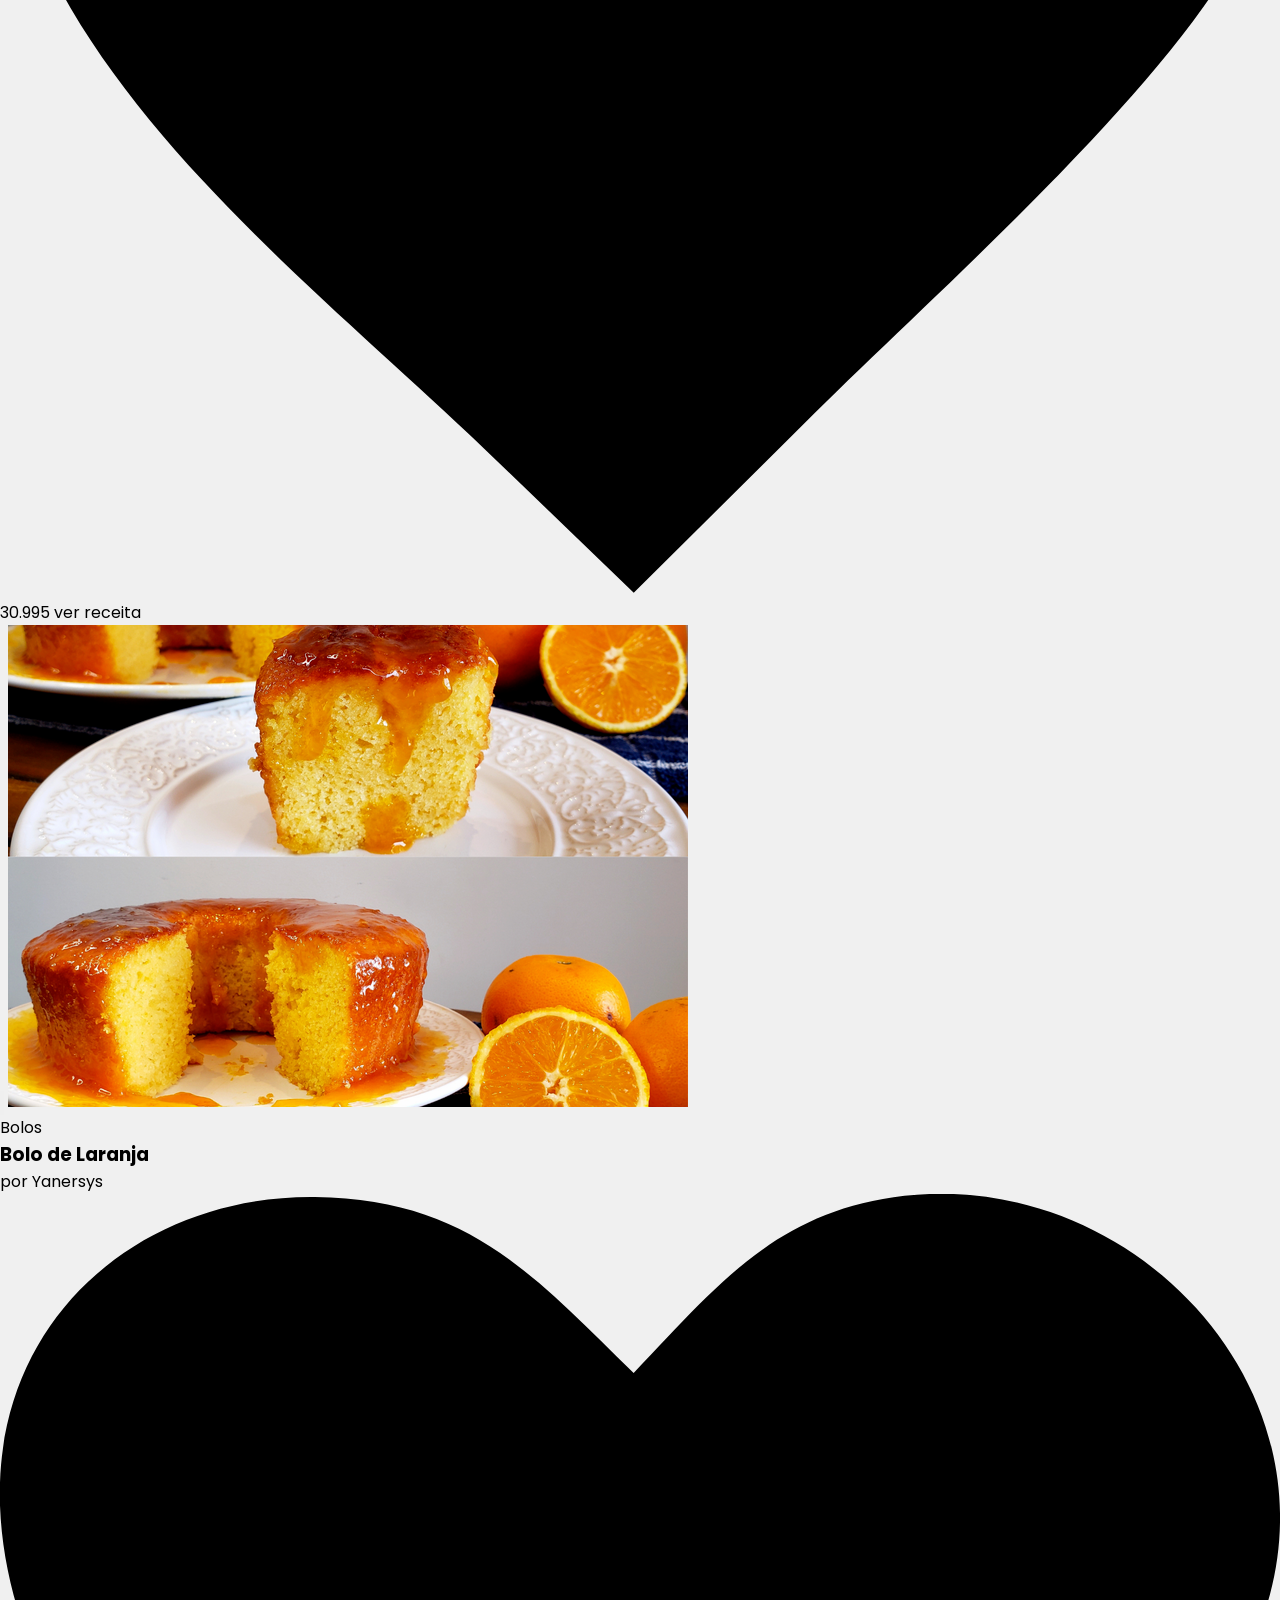
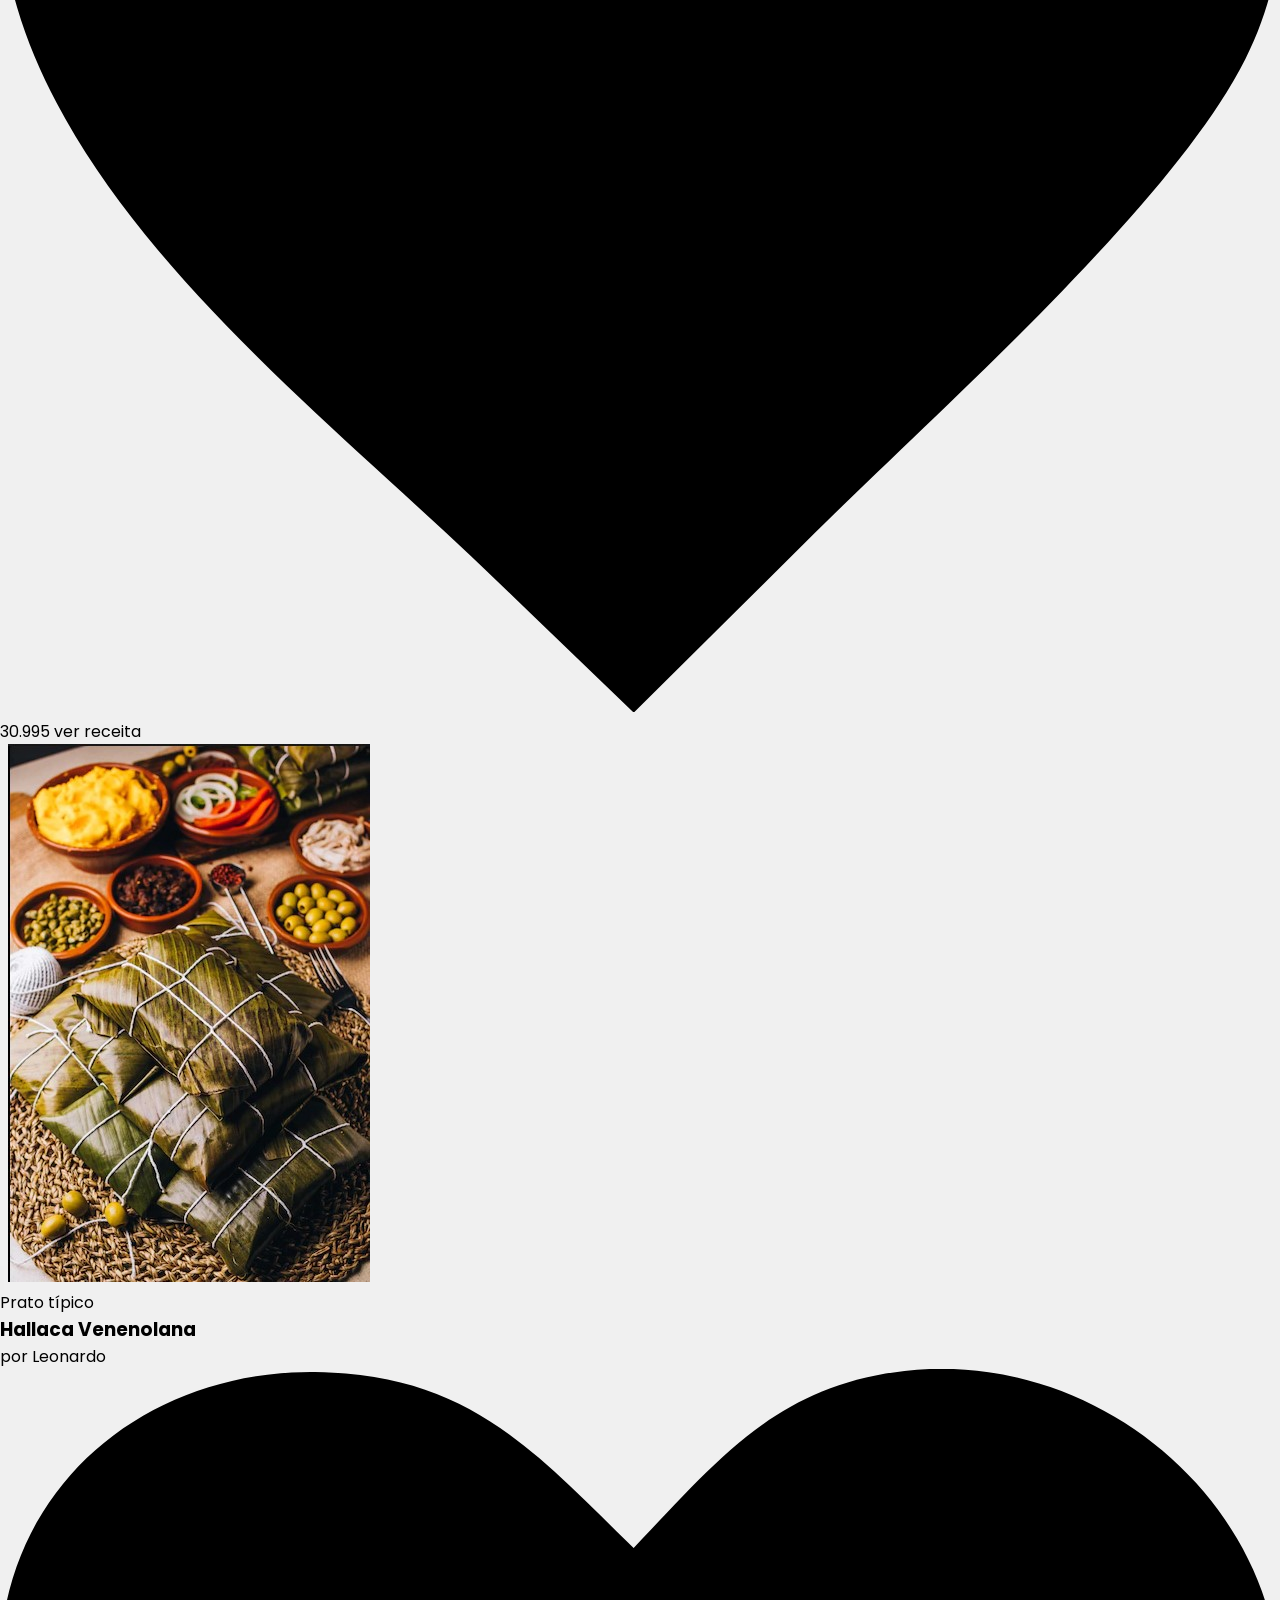
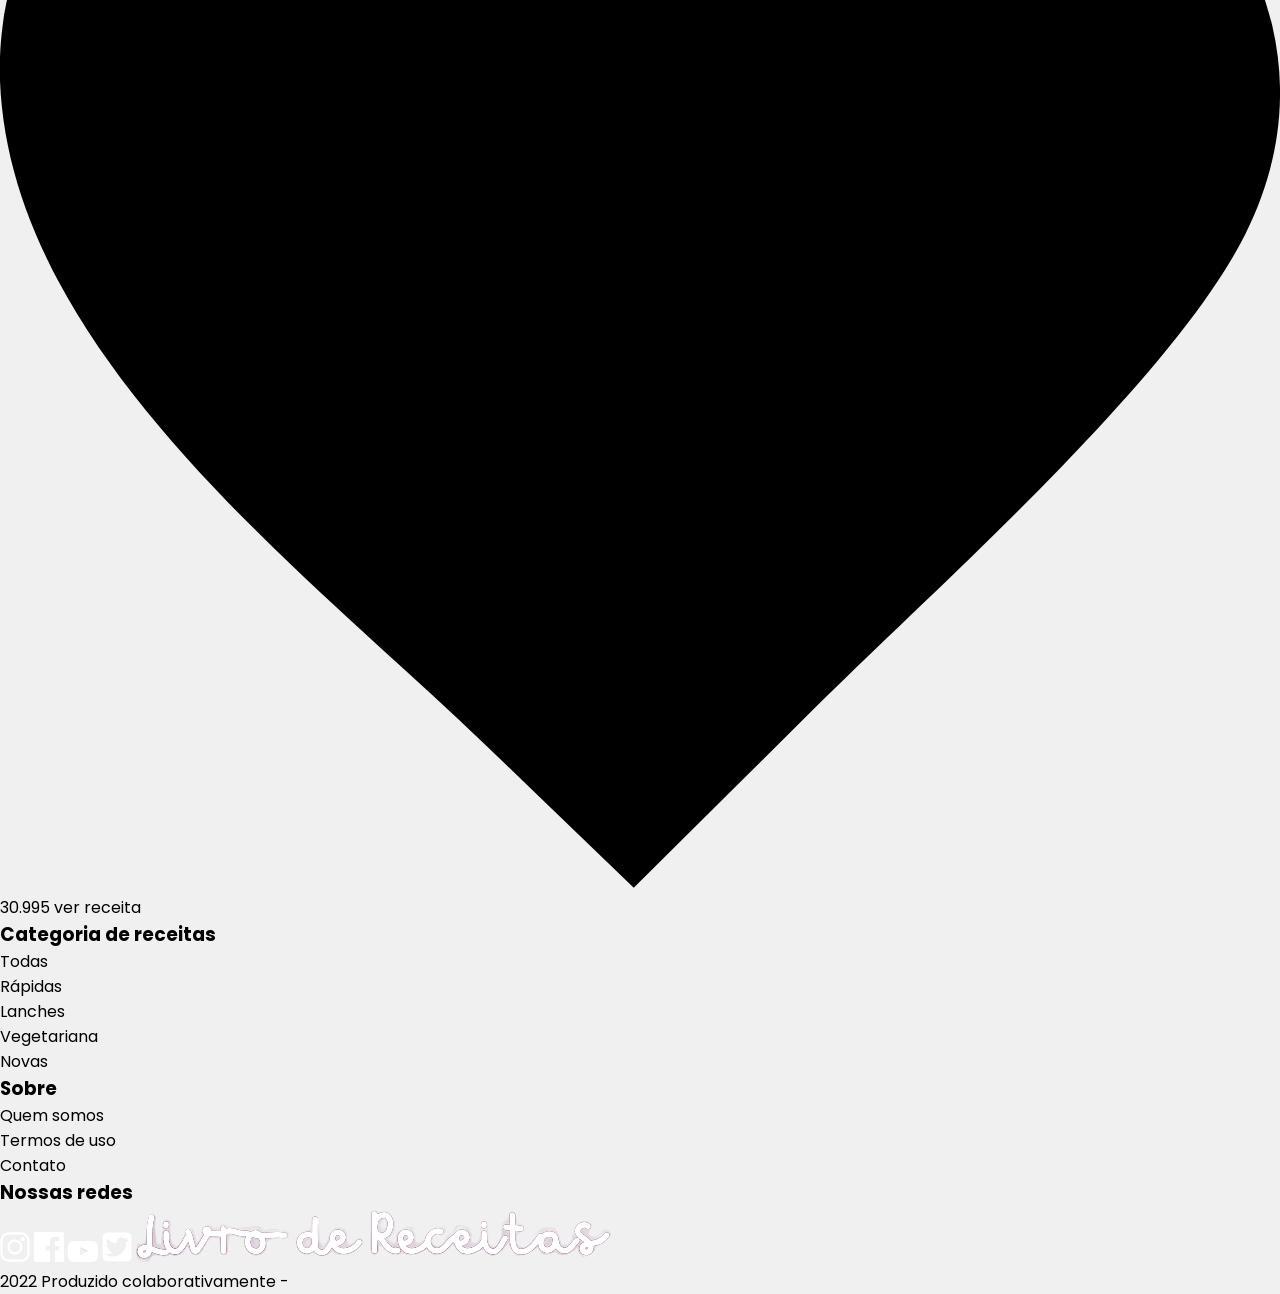
==== commit a37eb1d9: "Aula 1 de CSS" ====
--- a/index.html
+++ b/index.html
@@ -4,24 +4,28 @@
   <meta charset="UTF-8">
   <meta http-equiv="X-UA-Compatible" content="IE=edge">
   <meta name="viewport" content="width=device-width, initial-scale=1.0">
-  <title>HTML</title>
+  <link rel="stylesheet" href="styles.css">
+  <link rel="preconnect" href="https://fonts.googleapis.com">
+  <link rel="preconnect" href="https://fonts.gstatic.com" crossorigin>
+  <link href="https://fonts.googleapis.com/css2?family=Poppins:wght@200;400;700&display=swap" rel="stylesheet">
+  <title>Livro de Receitas</title>
 </head>
 <body>
   <header>
-    <nav>
-      <div>
-        <img src="assets/LogoSemFundo.png" />
+    <nav class="upMenu">
+      <div class="container">
+        <img src="assets/LogoSemFundo.png" class="upMenuImage" />
         <ul>
-          <li> Início </li>
-          <li> Receitas </li>
-          <li> Contato </li>
+          <li><a href="#"> Início </a></li>
+          <li><a href="#"> Receitas </a></li>
+          <li><a href="#"> Contato </a></li>
         </ul>
       </div>
     </nav>
-    <div>
-      <div>
+    <div class="searchBar">
+      <div class="container">
         <label>Buscar receita</label>
-        <input type="text"/>
+        <input type="text" placeholder="Nome da Receita"/>
         <button>
           <svg version="1.1" id="Layer_1" xmlns="http://www.w3.org/2000/svg" xmlns:xlink="http://www.w3.org/1999/xlink" x="0px" y="0px" width="122.879px" height="119.799px" viewBox="0 0 122.879 119.799" enable-background="new 0 0 122.879 119.799" xml:space="preserve">
             <g>
@@ -33,10 +37,10 @@
     </div>
   </header>
   <main>
-    <section>
-      <div>
+    <section class="container highlight">
+      <div class="highlightRecipe">
         <span>Pão de Queijo</span>
-        <img src="assets/recipes/paoDeQueijo.jpg" />
+        <img src="assets/recipes/paoDeQueijo.jpg" alt="Foto da receita de pão de queijo" />
       </div>
       <aside>
         <header>Bem-vindo ao nosso Livro de Receitas</header>
--- a/styles.css
+++ b/styles.css
@@ -0,0 +1,132 @@
+/* Configurações globais */
+
+* {
+  padding: 0;
+  margin: 0;
+  font-family: 'Poppins', sans-serif;
+}
+
+body {
+  background-color: #f0f0f0;
+}
+
+a, :visited, :hover, :active {
+  text-decoration: inherit;
+  color: inherit;
+}
+
+button {
+  cursor: pointer;
+}
+
+.container {
+  width: 1140px;
+  margin: 0 auto;
+  padding: 0 15px;
+  box-sizing: border-box;
+  height: 100%;
+}
+
+
+/* Estilos do menu superior */
+.upMenu {
+  width: 100%;
+  height: 70px;
+  background-color: #580042;
+  padding: 10px 50px;
+  box-sizing: border-box;
+  display: flex;
+  align-items: center;
+}
+
+.upMenu .container {
+  display: flex;
+  justify-content: space-between;
+  align-items: center;
+}
+
+.upMenu .container .upMenuImage {
+  height: 30px;
+}
+
+.upMenu .container ul {
+  display: flex;
+  color: #FFFFFF;
+  list-style: none;
+}
+
+.upMenu .container ul li {
+  padding: 0 10px;
+}
+
+.upMenu .container ul li:hover {
+  text-decoration: underline 3px solid;
+  text-decoration-color: #4E9231;
+  opacity: 0.8;
+}
+
+/* Search bar */
+.searchBar {
+  background-color: #FFFFFF;
+  width: 100%;
+  height: 60px;
+}
+
+.searchBar .container {
+  display: flex;
+  align-items: center;
+}
+
+.searchBar .container input {
+  margin: 0 10px;
+  border-radius: 10px;
+  padding: 2px 6px;
+  width: 40%;
+}
+
+.searchBar .container button {
+  height: 35px;
+  width: 35px;
+  border-radius: 50%;
+  background-color: #580042;
+  display: flex;
+  justify-content: center;
+  align-items: center;
+  border: 2px solid transparent;
+}
+.searchBar .container button svg {
+  width: 60%;
+  height: 60%;
+  fill:#FFFFFF;
+}
+
+.searchBar .container button:hover {
+  border-color: #580042;
+  background-color: #FFFFFF;
+}
+
+.searchBar .container button:hover svg {
+  fill: #580042;
+}
+
+/* highlight */
+.highlight {
+  display: flex;
+  height: 300px;
+  margin-top: 20px;
+}
+
+.highlight .highlightRecipe img {
+  width: 100%;
+  height: 100%;
+  object-fit: cover;
+  border-radius: 6px;
+}
+
+.highlight aside {
+  width: 400px;
+  background-color: #FFFFFF;
+  margin-left: 50px;
+  box-sizing: border-box;
+  padding: 20px;
+}
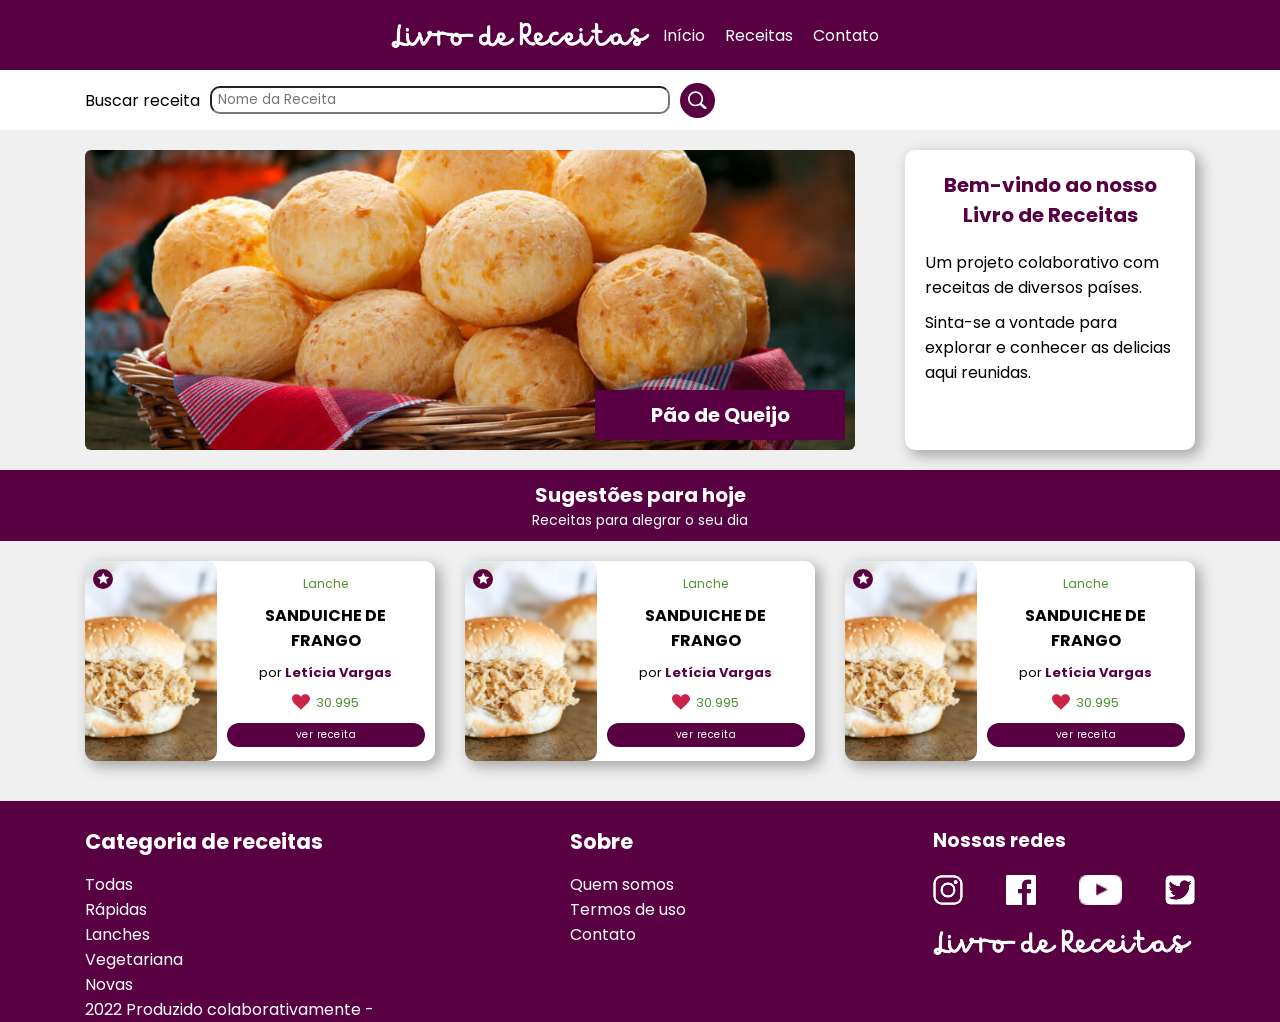
==== commit 86c48bbb: "Final da aula2" ====
--- a/index.html
+++ b/index.html
@@ -48,14 +48,14 @@
         <p>Sinta-se a vontade para explorar e conhecer as delicias aqui reunidas.</p>
       </aside>
     </section>
-    <section>
-      <header>
+    <section class="recipes">
+      <header class="classeDoVictor">
         <h1>Sugestões para hoje</h2>
         <h2>Receitas para alegrar o seu dia</h2>
       </header>
-      <div>
-        <article>
-          <div>
+      <div class="container recipesContainer">
+        <article class="card">
+          <div class="cardImage">
             <button>
               <svg id="Layer_1" data-name="Layer 1" xmlns="http://www.w3.org/2000/svg" viewBox="0 0 122.88 117.19">
                 <path d="M64.39,2,80.11,38.76,120,42.33a3.2,3.2,0,0,1,1.83,5.59h0L91.64,74.25l8.92,39a3.2,3.2,0,0,1-4.87,3.4L61.44,96.19,27.09,116.73a3.2,3.2,0,0,1-4.76-3.46h0l8.92-39L1.09,47.92A3.2,3.2,0,0,1,3,42.32l39.74-3.56L58.49,2a3.2,3.2,0,0,1,5.9,0Z"/>
@@ -63,67 +63,61 @@
             </button>
             <img src="assets/recipes/sanduicheDeFrango.jpg"/>
           </div>
-          <div>
-            <label>Lanche</label>
+          <div class="cardInfo">
+            <label class="recipeType">Lanche</label>
             <h3>Sanduiche de Frango</h3>
-            <label>por <span>Letícia Vargas</span></label>
-            <span>
+            <label class="recipeAuthor">por <span>Letícia Vargas</span></label>
+            <span class="cardFavorite">
               <svg id="Layer_1" data-name="Layer 1" xmlns="http://www.w3.org/2000/svg" viewBox="0 0 122.88 107.39">
                 <path class="cls-1" d="M60.83,17.18c8-8.35,13.62-15.57,26-17C110-2.46,131.27,21.26,119.57,44.61c-3.33,6.65-10.11,14.56-17.61,22.32-8.23,8.52-17.34,16.87-23.72,23.2l-17.4,17.26L46.46,93.55C29.16,76.89,1,55.92,0,29.94-.63,11.74,13.73.08,30.25.29c14.76.2,21,7.54,30.58,16.89Z"/>
               </svg>
               <label>30.995</label>
             </span>
-            <span>
-              ver receita
-            </span>
+            <a href="#" class="recipeButton">ver receita</a>
           </div>
         </article>
-        <article>
-          <div>
+        <article class="card">
+          <div class="cardImage">
             <button>
               <svg id="Layer_1" data-name="Layer 1" xmlns="http://www.w3.org/2000/svg" viewBox="0 0 122.88 117.19">
                 <path d="M64.39,2,80.11,38.76,120,42.33a3.2,3.2,0,0,1,1.83,5.59h0L91.64,74.25l8.92,39a3.2,3.2,0,0,1-4.87,3.4L61.44,96.19,27.09,116.73a3.2,3.2,0,0,1-4.76-3.46h0l8.92-39L1.09,47.92A3.2,3.2,0,0,1,3,42.32l39.74-3.56L58.49,2a3.2,3.2,0,0,1,5.9,0Z"/>
               </svg>
             </button>
-            <img src="assets/recipes/boloDeLaranja.jpg" alt="Foto de uma receita" />
+            <img src="assets/recipes/sanduicheDeFrango.jpg"/>
           </div>
-          <div>
-            <label>Bolos</label>
-            <h3>Bolo de Laranja</h3>
-            <label>por <span>Yanersys</span></label>
-            <span>
+          <div class="cardInfo">
+            <label class="recipeType">Lanche</label>
+            <h3>Sanduiche de Frango</h3>
+            <label class="recipeAuthor">por <span>Letícia Vargas</span></label>
+            <span class="cardFavorite">
               <svg id="Layer_1" data-name="Layer 1" xmlns="http://www.w3.org/2000/svg" viewBox="0 0 122.88 107.39">
                 <path class="cls-1" d="M60.83,17.18c8-8.35,13.62-15.57,26-17C110-2.46,131.27,21.26,119.57,44.61c-3.33,6.65-10.11,14.56-17.61,22.32-8.23,8.52-17.34,16.87-23.72,23.2l-17.4,17.26L46.46,93.55C29.16,76.89,1,55.92,0,29.94-.63,11.74,13.73.08,30.25.29c14.76.2,21,7.54,30.58,16.89Z"/>
               </svg>
               <label>30.995</label>
             </span>
-            <span>
-              ver receita
-            </span>
+            <a href="#" class="recipeButton">ver receita</a>
           </div>
         </article>
-        <article>
-          <div>
+        <article class="card">
+          <div class="cardImage">
             <button>
               <svg id="Layer_1" data-name="Layer 1" xmlns="http://www.w3.org/2000/svg" viewBox="0 0 122.88 117.19">
                 <path d="M64.39,2,80.11,38.76,120,42.33a3.2,3.2,0,0,1,1.83,5.59h0L91.64,74.25l8.92,39a3.2,3.2,0,0,1-4.87,3.4L61.44,96.19,27.09,116.73a3.2,3.2,0,0,1-4.76-3.46h0l8.92-39L1.09,47.92A3.2,3.2,0,0,1,3,42.32l39.74-3.56L58.49,2a3.2,3.2,0,0,1,5.9,0Z"/>
               </svg>
             </button>
-            <img src="assets/recipes/hallacaVenezolana.jpg" alt="Foto da Hallaca Venenolana" />
+            <img src="assets/recipes/sanduicheDeFrango.jpg"/>
           </div>
-          <div>
-            <label>Prato típico</label>
-            <h3>Hallaca Venenolana</h3>
-            <label>por <span>Leonardo</span></label>
-            <span>
+          <div class="cardInfo">
+            <label class="recipeType">Lanche</label>
+            <h3>Sanduiche de Frango</h3>
+            <label class="recipeAuthor">por <span>Letícia Vargas</span></label>
+            <span class="cardFavorite">
               <svg id="Layer_1" data-name="Layer 1" xmlns="http://www.w3.org/2000/svg" viewBox="0 0 122.88 107.39">
                 <path class="cls-1" d="M60.83,17.18c8-8.35,13.62-15.57,26-17C110-2.46,131.27,21.26,119.57,44.61c-3.33,6.65-10.11,14.56-17.61,22.32-8.23,8.52-17.34,16.87-23.72,23.2l-17.4,17.26L46.46,93.55C29.16,76.89,1,55.92,0,29.94-.63,11.74,13.73.08,30.25.29c14.76.2,21,7.54,30.58,16.89Z"/>
               </svg>
               <label>30.995</label>
             </span>
-            <span>
-              ver receita
-            </span>
+            <a href="#" class="recipeButton">ver receita</a>
           </div>
         </article>
       </div>
@@ -131,33 +125,33 @@
   </main>
 
   <footer>
-    <div>
-      <div>
-        <div>
+    <div class="container">
+      <div class="footer">
+        <div class="infoCollumn">
           <h3>Categoria de receitas</h3>
           <ul>
-            <li> Todas </li>
-            <li> Rápidas </li>
-            <li> Lanches </li>
-            <li> Vegetariana </li>
-            <li> Novas </li>
+            <li><a href="#"> Todas</a> </li>
+            <li><a href="#"> Rápidas</a> </li>
+            <li><a href="#"> Lanches</a> </li>
+            <li><a href="#"> Vegetariana</a> </li>
+            <li><a href="#"> Novas</a> </li>
           </ul>
         </div>
-        <div>
+        <div class="infoCollumn">
           <h3>Sobre</h3>
           <ul>
-            <li> Quem somos </li>
-            <li> Termos de uso </li>
-            <li> Contato </li>
+            <li><a href="#"> Quem somos</a> </li>
+            <li><a href="#"> Termos de uso</a> </li>
+            <li><a href="#"> Contato</a> </li>
           </ul>
         </div>
-        <div>
+        <div class="infoSocialMedia">
           <h3>Nossas redes</h3>
           <span>
-             <img src="assets/instagram.png" alt="Visite nosso perfil no Instagram"/> 
-             <img src="assets/facebook.png" alt="Visite nossa página no facebook"/> 
-             <img src="assets/youtube.png" alt="Você já conhece nosso canal do youtube" /> 
-             <img src="assets/twitter.png" alt="Conheça nosso perfil no twitter" /> 
+             <a href="#"><img src="assets/instagram.png" alt="Visite nosso perfil no Instagram"/></a>
+             <a href="#"><img src="assets/facebook.png" alt="Visite nossa página no facebook"/> </a>
+             <a href="#"><img src="assets/youtube.png" alt="Você já conhece nosso canal do youtube" /> </a>
+             <a href="#"><img src="assets/twitter.png" alt="Conheça nosso perfil no twitter" /> </a>
           </span>
           <img src="assets/LogoSemFundo.png" alt="Livro de Receitas" />
         </div>
--- a/styles.css
+++ b/styles.css
@@ -20,11 +20,23 @@
 }
 
 .container {
-  width: 1140px;
+  /*width: 1140px;*/
   margin: 0 auto;
   padding: 0 15px;
   box-sizing: border-box;
   height: 100%;
+}
+
+@media (min-width: 992px) {
+  .container {
+    max-width: 960px;
+  }
+}
+
+@media (min-width: 1200px) {
+  .container {
+    max-width: 1140px;
+  }
 }
 
 
@@ -115,6 +127,10 @@
   height: 300px;
   margin-top: 20px;
 }
+.highlight .highlightRecipe {
+  width: 100%;
+  position: relative;
+}
 
 .highlight .highlightRecipe img {
   width: 100%;
@@ -123,10 +139,228 @@
   border-radius: 6px;
 }
 
+.highlight .highlightRecipe span {
+  background-color: #580042;
+  height: 50px;
+  width: 250px;
+  font-size: 20px;
+  font-weight: 700;
+  line-height: 50px;
+  color: #FFFFFF;
+  position: absolute;
+  bottom: 10px;
+  right: 10px;
+  text-align: center;
+}
+
 .highlight aside {
   width: 400px;
   background-color: #FFFFFF;
   margin-left: 50px;
   box-sizing: border-box;
   padding: 20px;
-}
+  box-shadow: 5px 5px 14px 1px rgba(0,0,0,0.3);
+  border-radius: 10px;
+}
+
+.highlight aside header {
+  font-size: 20px;
+  color: #580042;
+  margin-bottom: 20px;
+  text-align: center;
+  font-weight: 700;
+}
+
+.highlight aside p {
+  margin-bottom: 10px;
+}
+
+/* Seção de Receitas */ 
+.classeDoVictor {
+  background-color: #580042;
+  margin: 20px 0;
+  color:#FFFFFF;
+  font-weight: 700;
+  padding: 10px;
+  text-align: center;
+}
+
+.classeDoVictor h1 {
+  font-size: 20px;
+  font-weight: 700;
+}
+
+.classeDoVictor h2 {
+  font-size: 14px;
+  font-weight: normal;
+}
+
+.recipesContainer {
+  display: flex;
+  justify-content: space-between;
+}
+
+.recipes .container .card {
+  height: 200px;
+  width: 350px;
+  background-color: #FFFFFF;
+  box-shadow: 5px 5px 14px 1px rgba(0,0,0,0.3);
+  border-radius: 10px;
+  display: flex;
+  margin-bottom: 20px;
+}
+
+.recipes .container .card .cardImage {
+  width: 145px;
+  height: 100%;
+  border-radius: inherit;
+}
+
+.recipes .container .card .cardImage img {
+  height: 100%;
+  width: 100%;
+  object-fit: cover;
+  border-radius: inherit;
+}
+
+.recipes .container .card .cardImage button {
+  position: absolute;
+  width: 20px;
+  height: 20px;
+  border-radius: 50%;
+  background-color: #580042;
+  margin: 8px;
+  cursor: pointer;
+  border: 1px solid transparent;
+}
+
+.recipes .container .card .cardImage button svg {
+  fill: #FFFFFF;
+  height: 60%;
+  width: 70%;
+}
+
+.recipes .container .card .cardImage button:hover {
+  border-color: #580042;
+  background-color: #FFFFFF;
+}
+
+.recipes .container .card .cardImage button:hover svg {
+  fill: #580042;
+}
+
+.recipes .container .card .cardInfo {
+  padding: 12px;
+  display: flex;
+  flex-direction: column;
+  align-items: center;
+  justify-content: center;
+}
+
+.recipes .container .card .cardInfo .recipeType {
+  color: #4E9231;
+  font-size: 12px;
+}
+
+.recipes .container .card .cardInfo h3 {
+  font-size: 16px;
+  font-weight: 700;
+  text-transform: uppercase;
+  margin: 10px;
+  text-align: center;
+}
+
+.recipes .container .card .cardInfo .recipeAuthor {
+  font-size: 13px;
+}
+
+.recipes .container .card .cardInfo .recipeAuthor span {
+  color: #580042;
+  font-weight: 700;
+}
+
+.recipes .container .card .cardInfo .cardFavorite {
+  display: flex;
+  margin: 10px;
+  color: #4E9231;
+  font-size: 13px;
+}
+
+.recipes .container .card .cardInfo .cardFavorite svg {
+  height: 18px;
+  width: 18px;
+  fill: #CC2448;
+  margin-right: 6px;
+}
+
+.recipes .container .card .cardInfo .recipeButton {
+  background-color: #580042;
+  color: #FFFFFF;
+  border-radius: 30px;
+  width: 100%;
+  height: 20px;
+  font-size: 10px;
+  text-align: center;
+  line-height: 20px;
+  letter-spacing: 0.5px;
+  border: 2px solid transparent;
+}
+.recipes .container .card .cardInfo .recipeButton:hover {
+  border-color: #580042;
+  background-color: #FFFFFF;
+  color: #580042;
+}
+
+/* Rodapé */
+
+footer {
+  background-color: #580042;
+  min-height: 200px;
+  width: 100%;
+  color: #FFFFFF;
+}
+
+.footer {
+  display: flex;
+  justify-content: space-between;
+  padding-top: 25px;
+  margin-top: 20px;
+}
+
+.footer .infoCollumn h3 {
+  font-size: 21px;
+  margin-bottom: 15px;
+}
+
+.footer .infoCollumn ul {
+  list-style: none;
+}
+
+.footer .infoCollumn ul li:hover {
+  text-decoration: underline 3px solid;
+  text-decoration-color: #4E9231;
+  opacity: 0.8;
+}
+
+.footer .infoSocialMedia {
+  display: flex;
+  flex-direction: column;
+}
+.footer .infoSocialMedia h3 {
+  margin-bottom: 15px;
+}
+.footer .infoSocialMedia span {
+  display: flex;
+  justify-content: space-between;
+  margin: 5px 0 15px;
+}
+
+.footer .infoSocialMedia span a:hover {
+  transform: scale(1.1);
+  transition: ease all 0.3s;
+}
+
+.footer .infoSocialMedia img {
+  height: 30px;
+}
+
